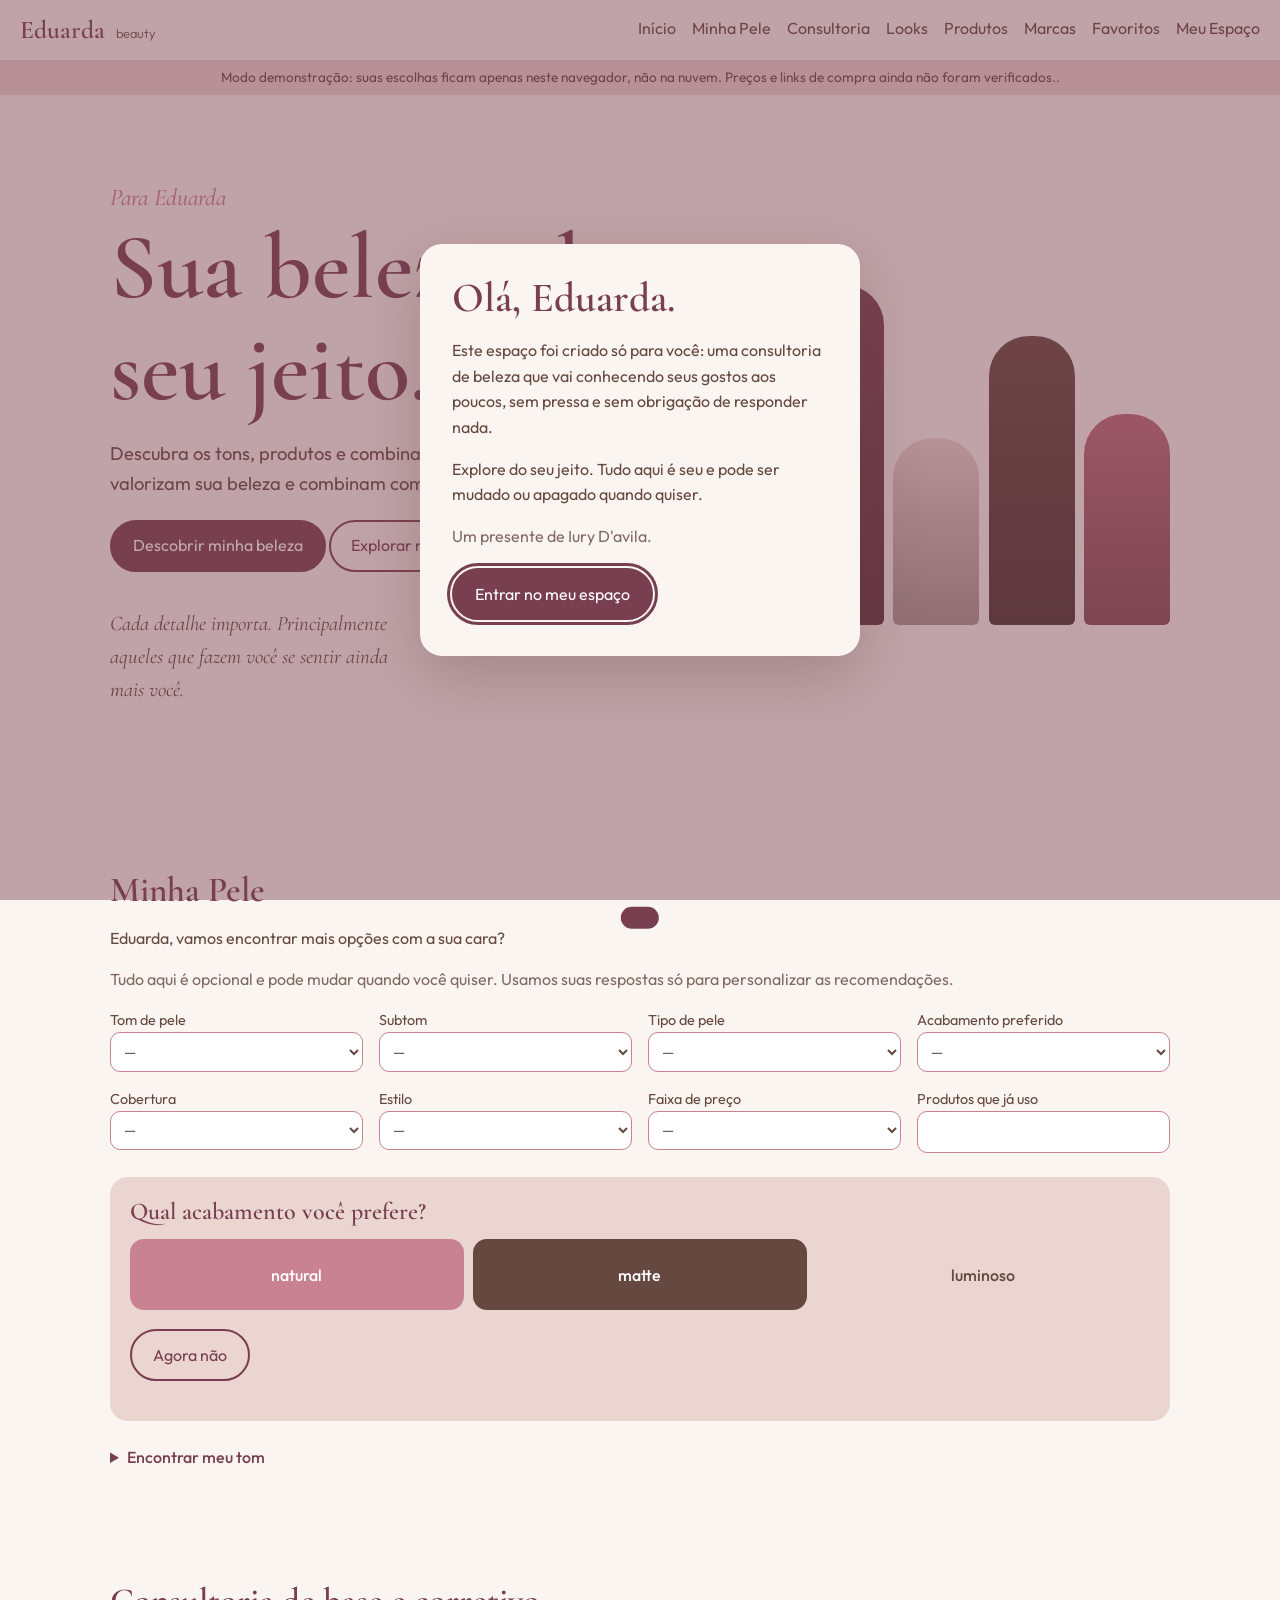
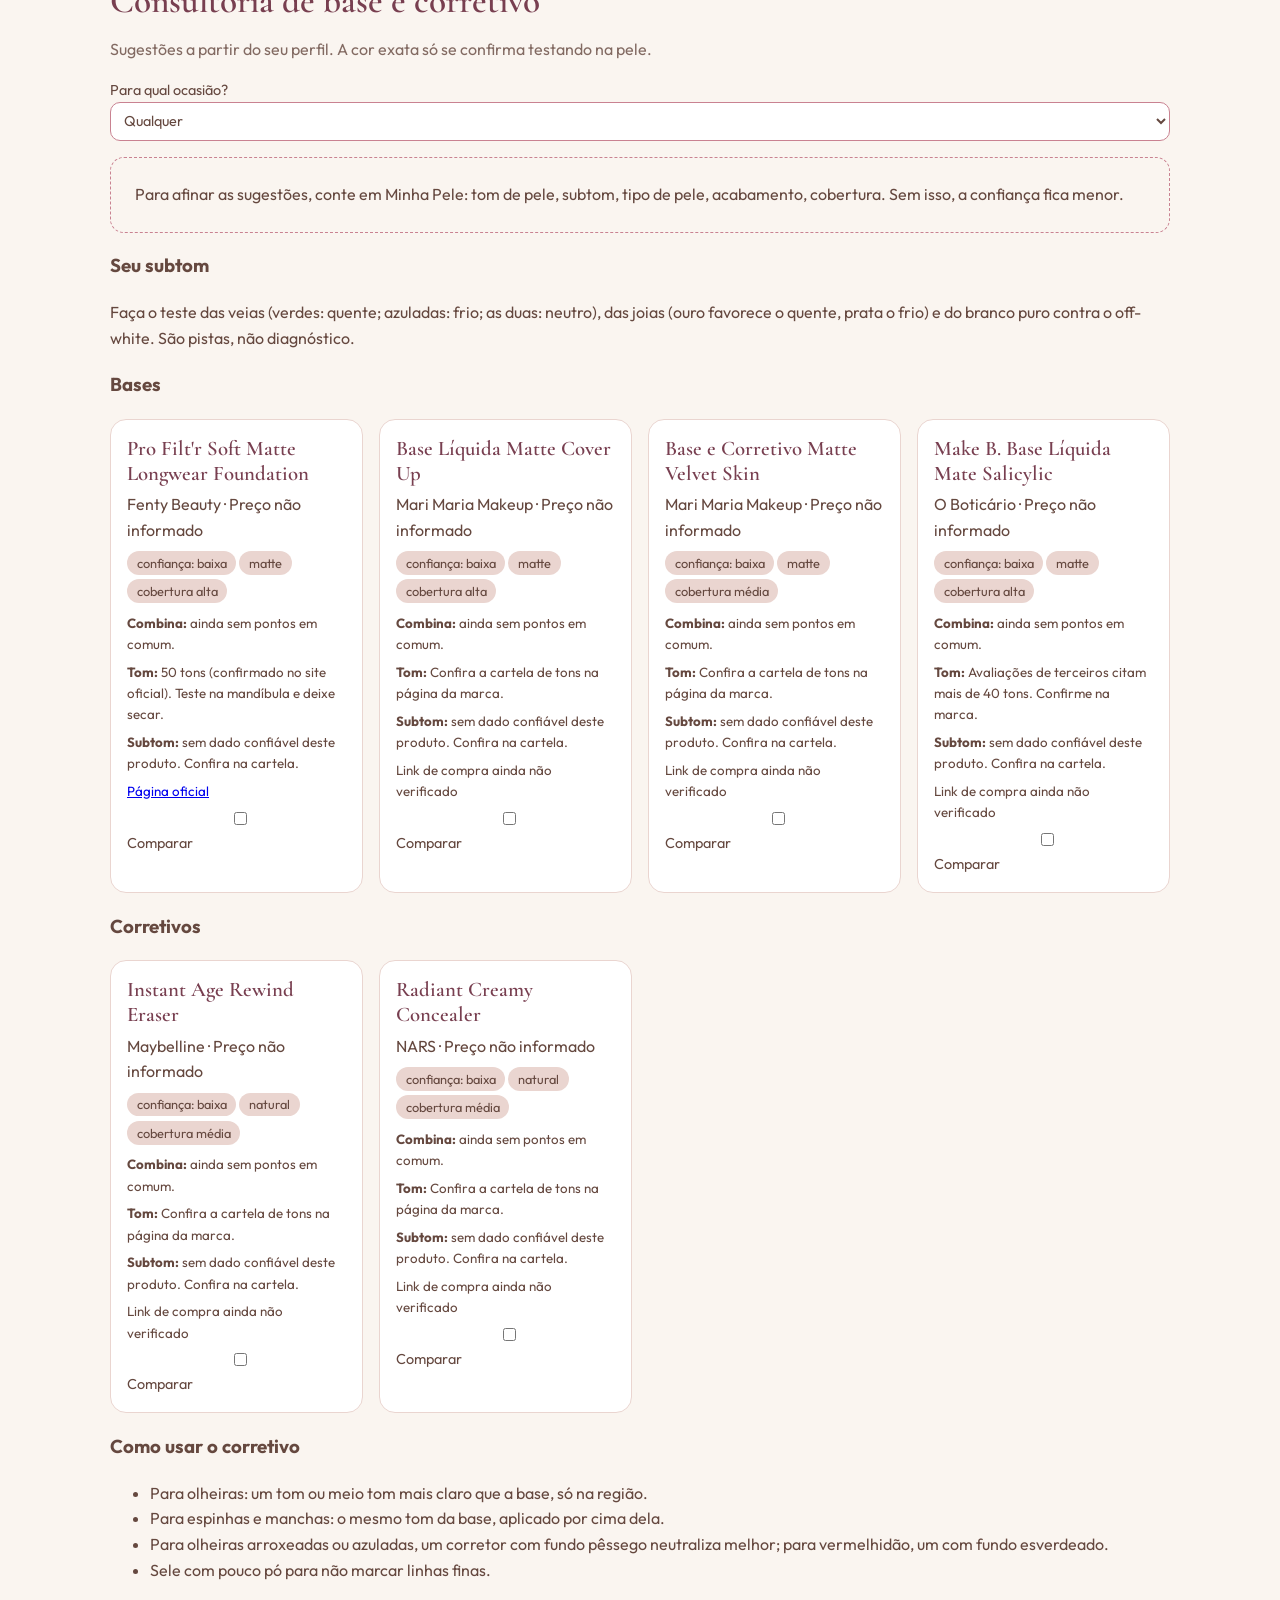
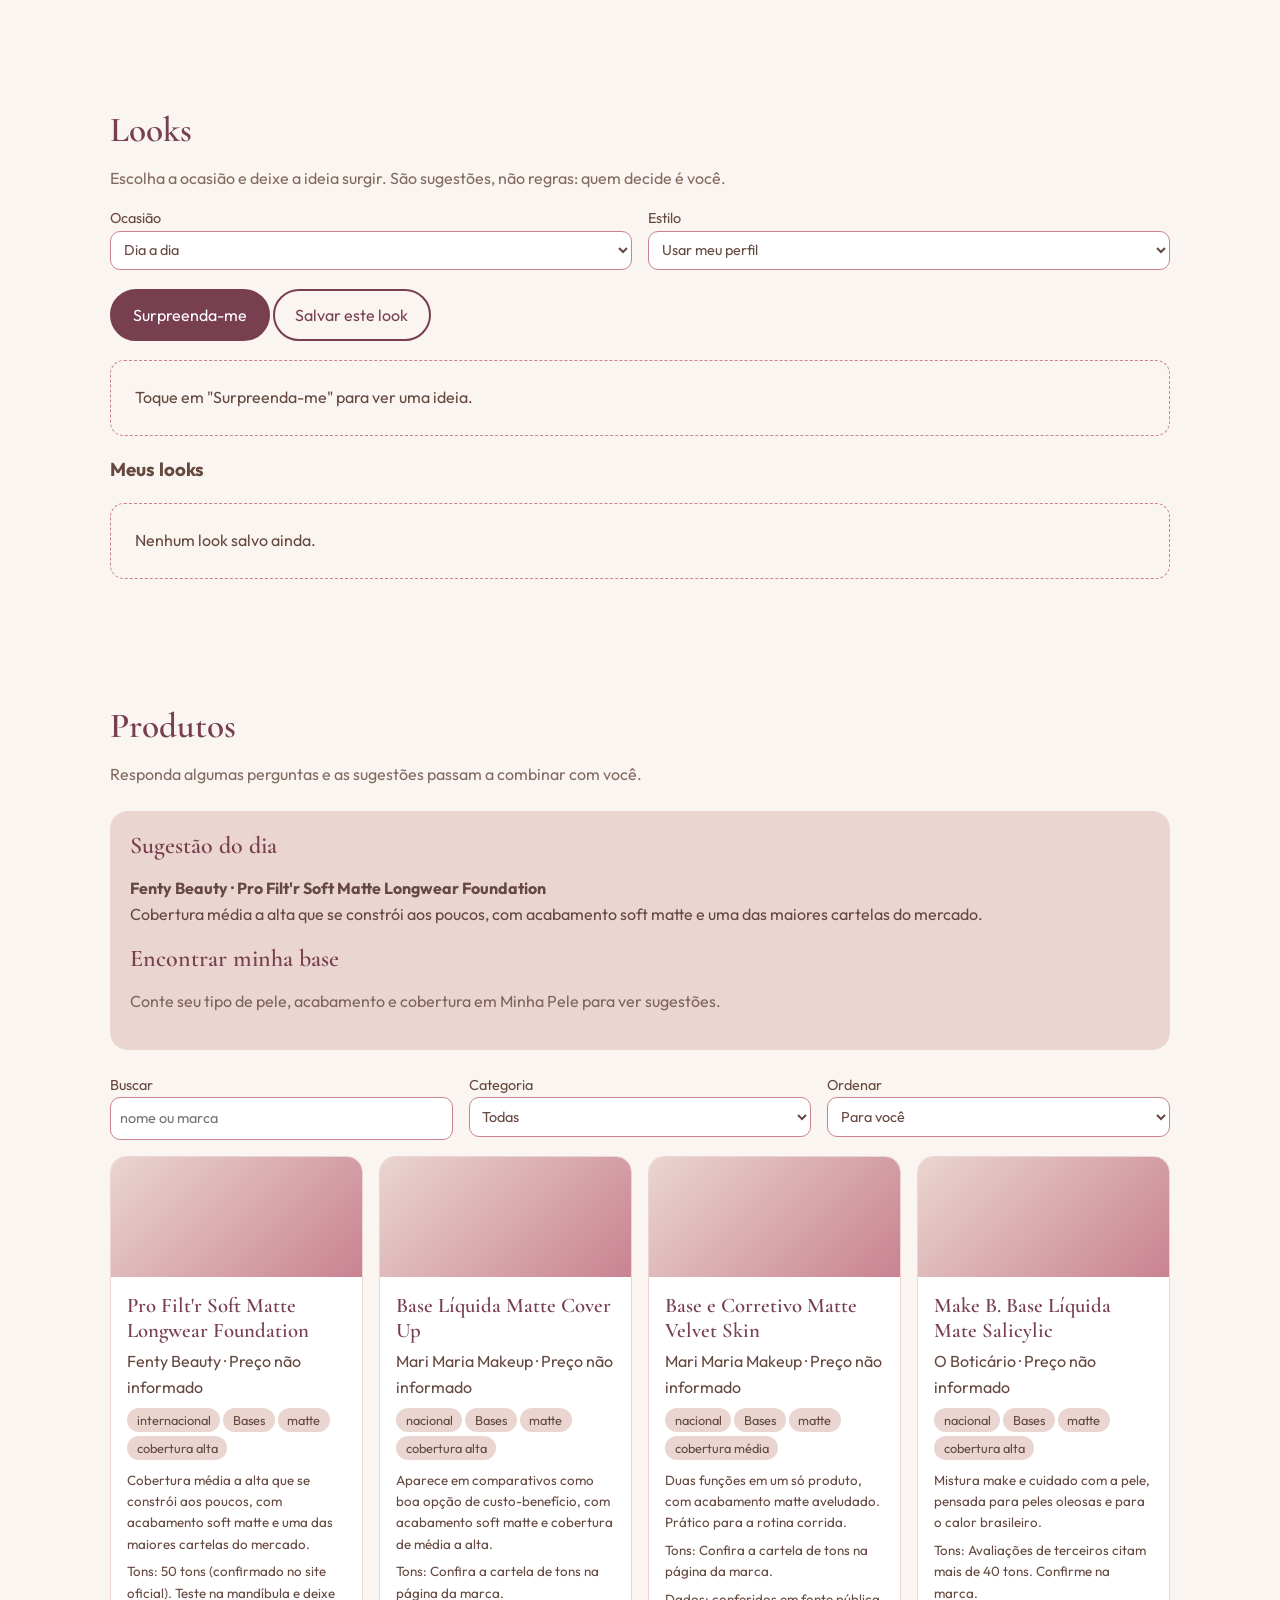
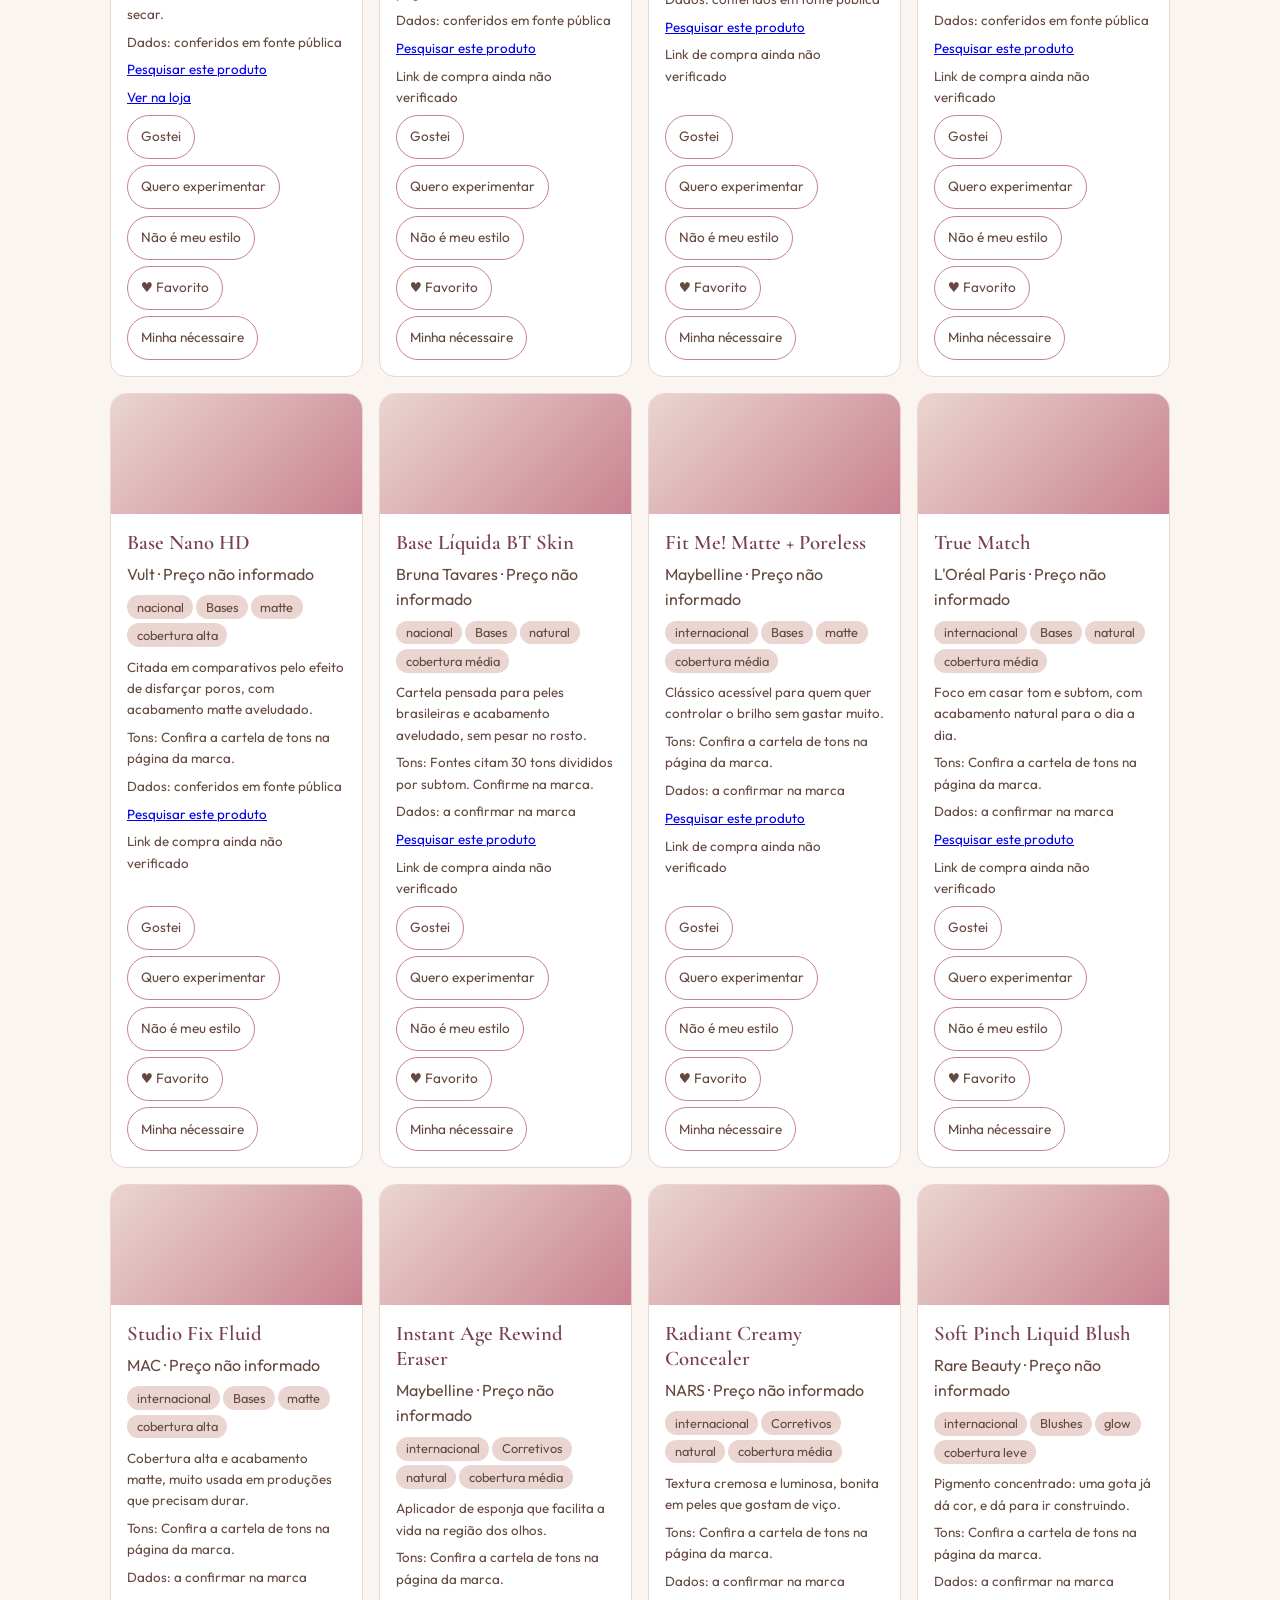
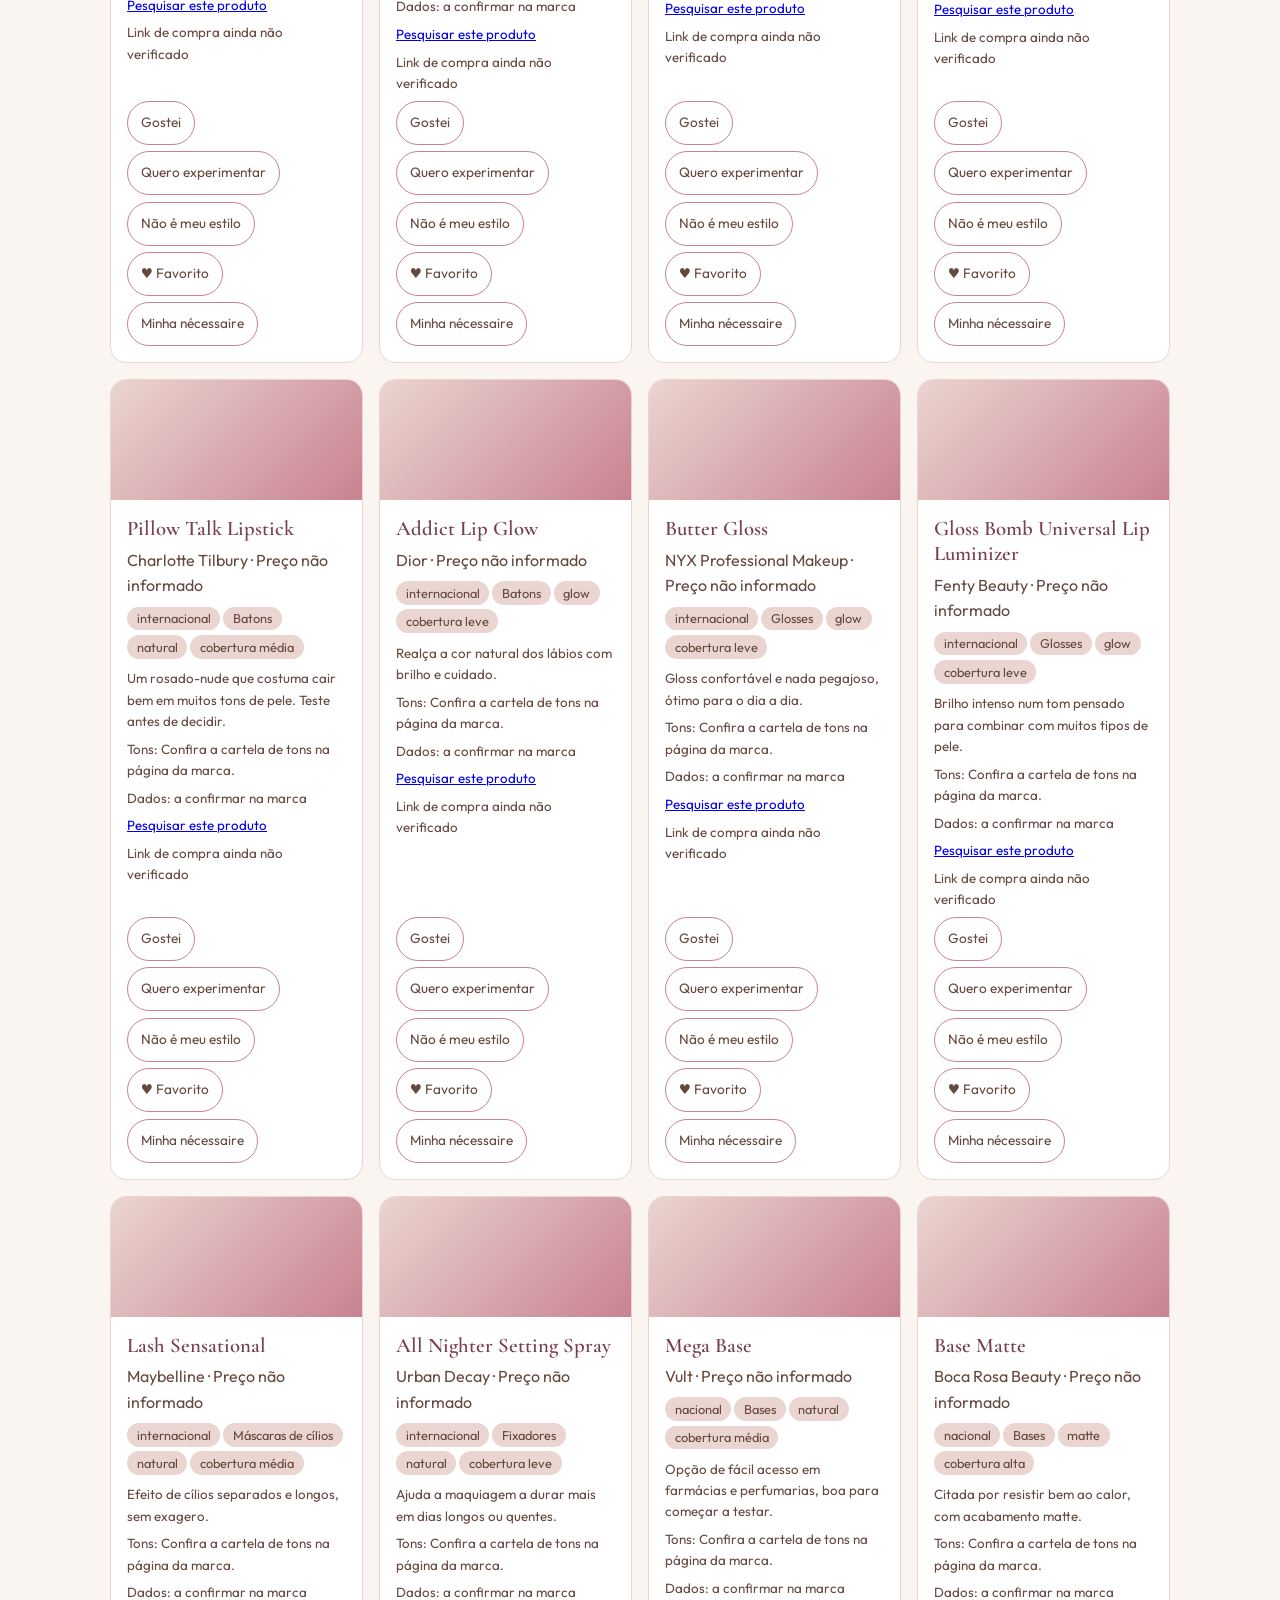
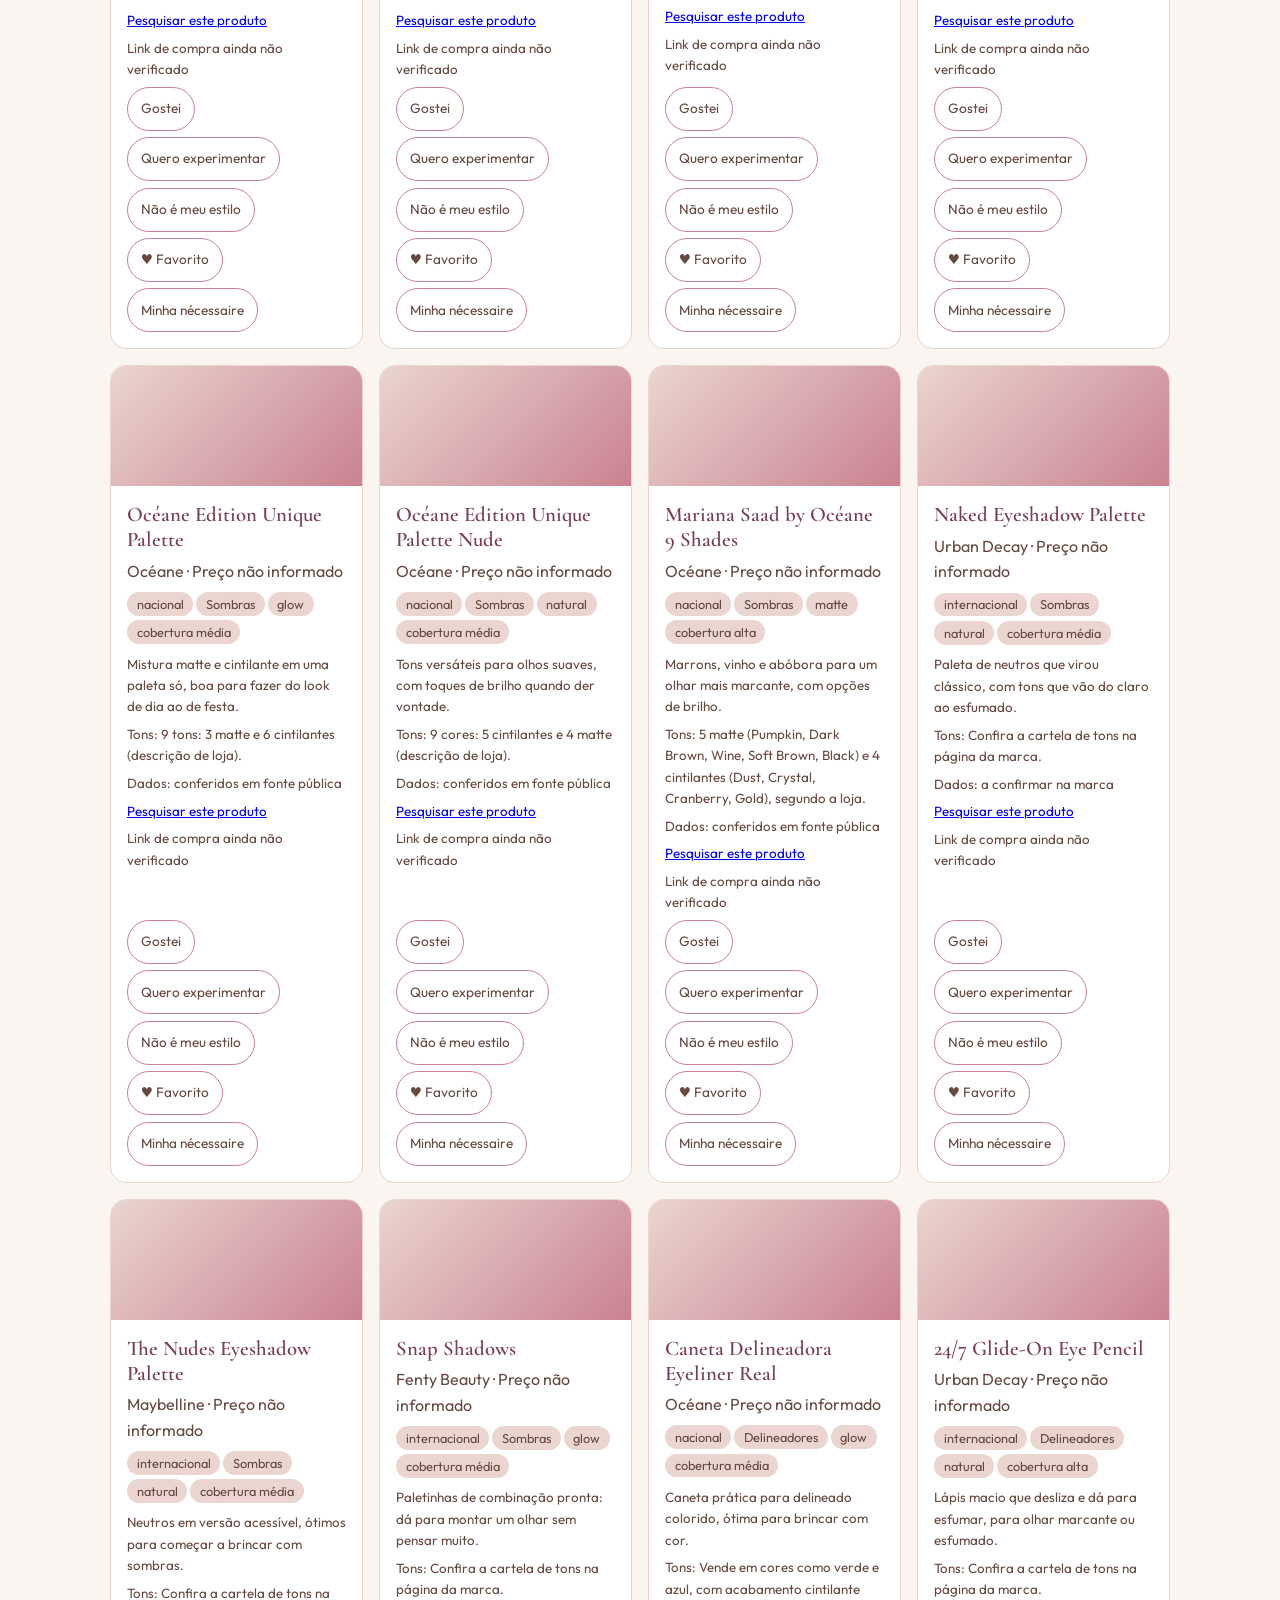
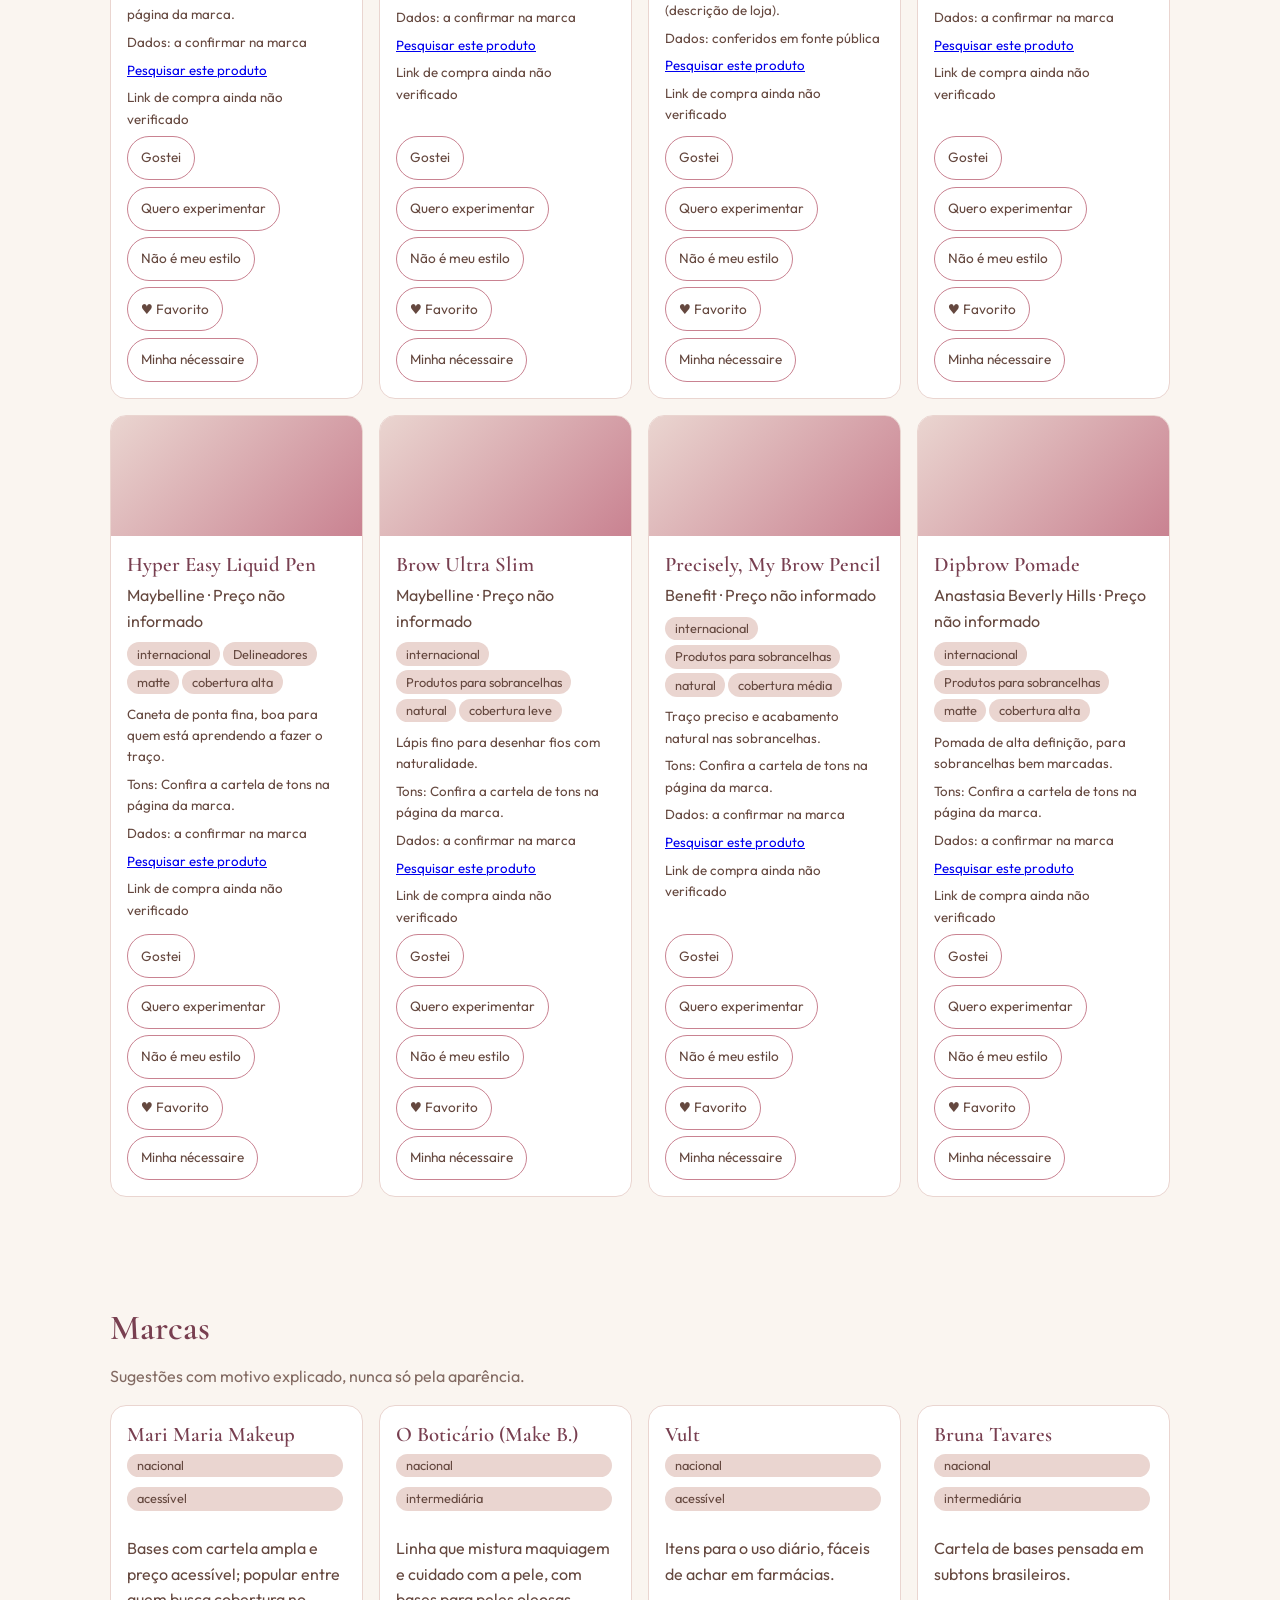
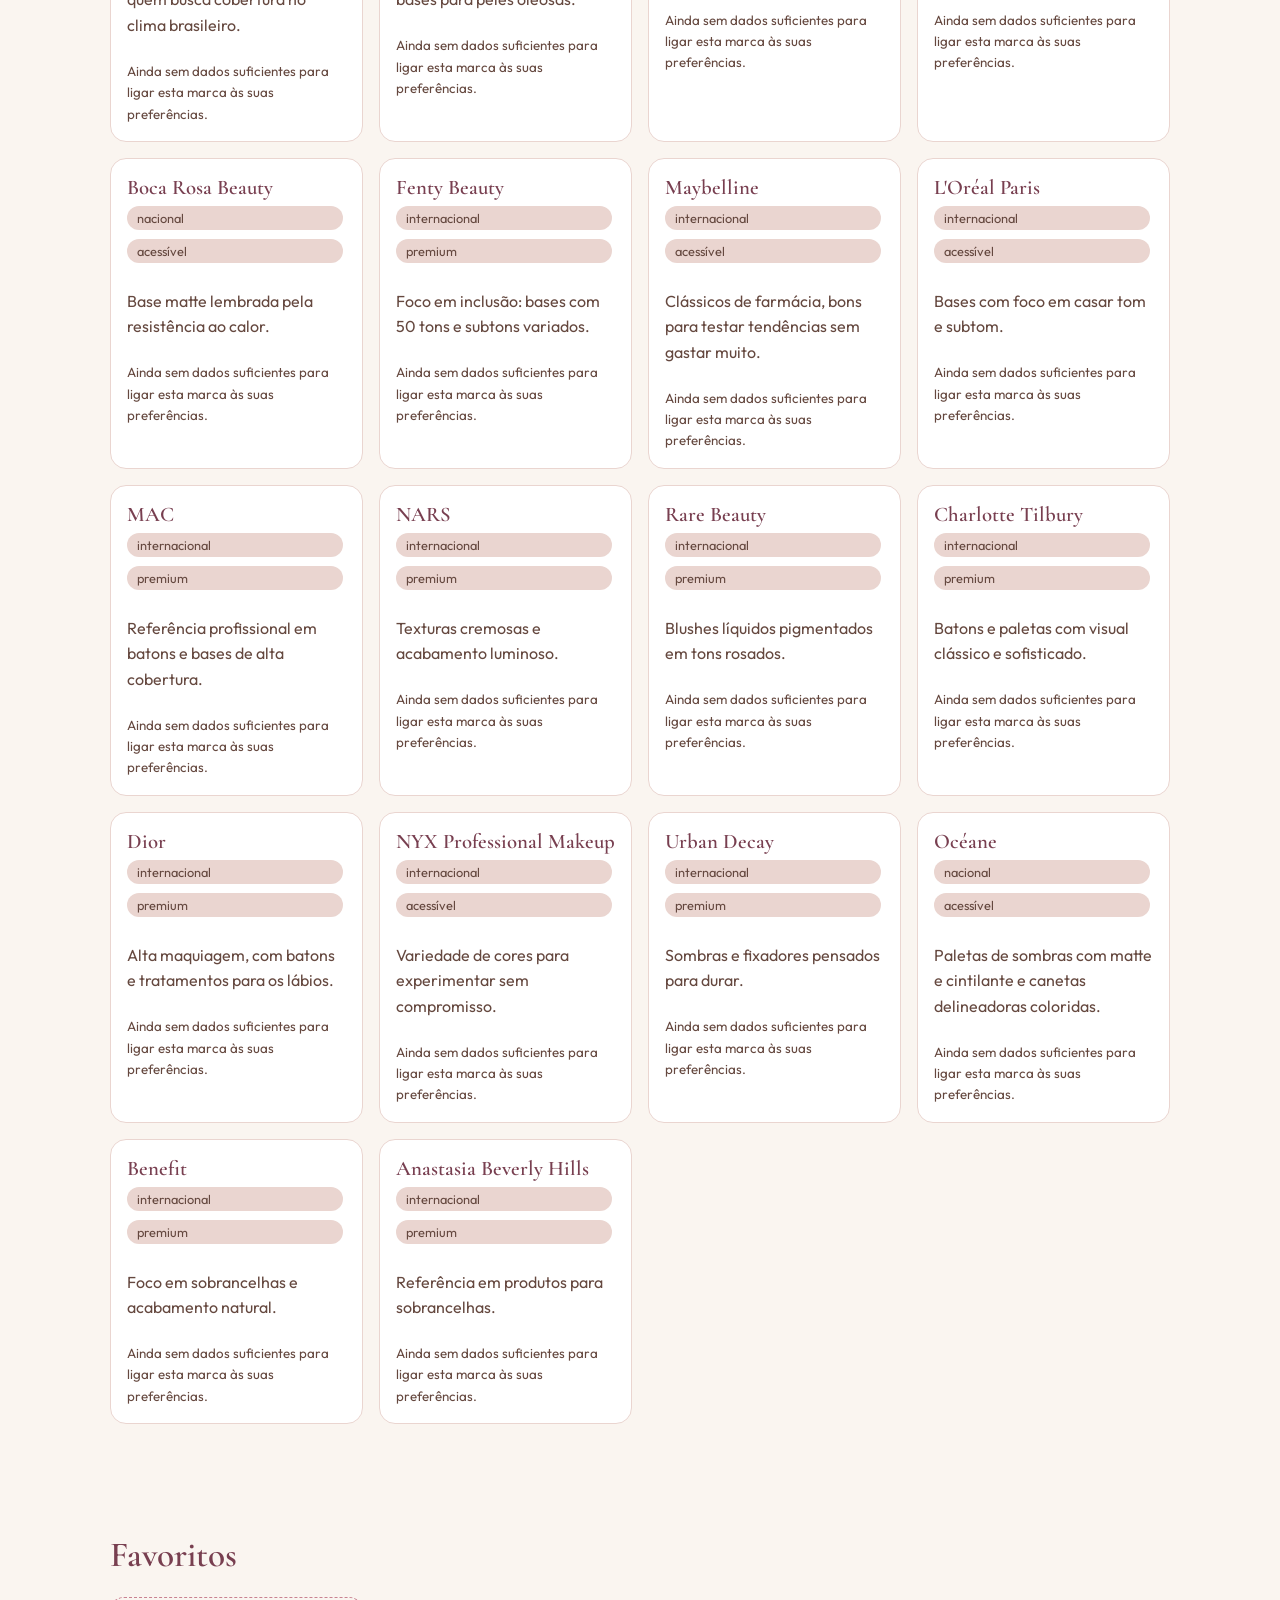
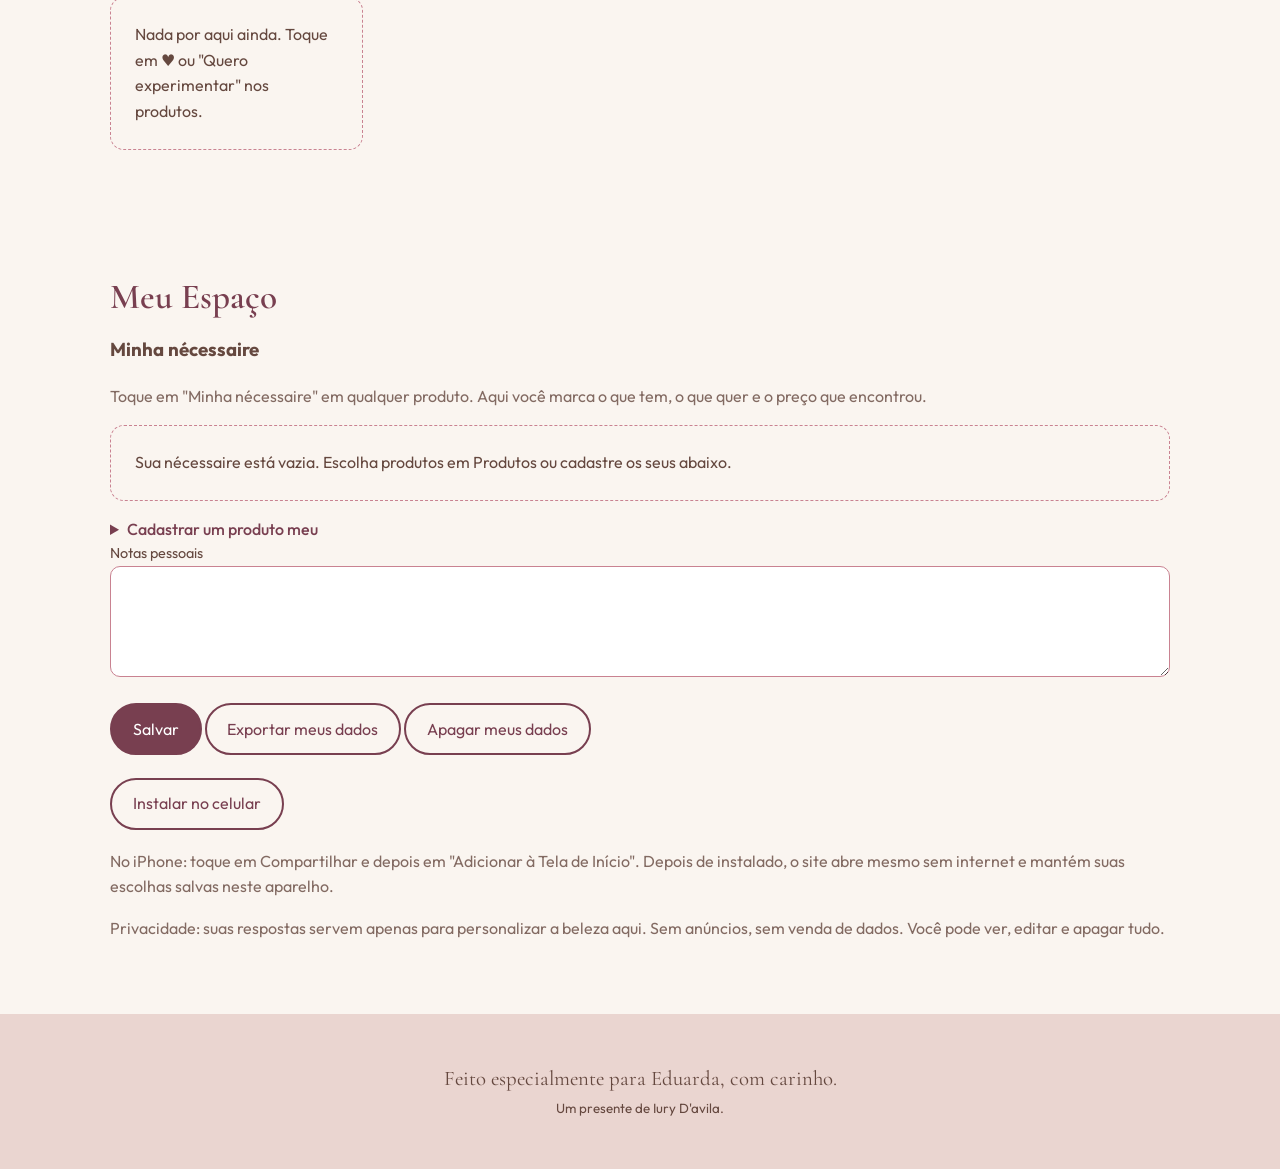
==== index.html @ a83ca433 "Add files via upload" ====
<!doctype html>
<html lang="pt-BR">
<head>
<meta charset="utf-8">
<meta name="viewport" content="width=device-width,initial-scale=1,viewport-fit=cover">
<title>Eduarda Beauty</title>
<meta name="description" content="Consultoria de beleza personalizada para Eduarda.">
<link rel="preconnect" href="https://fonts.googleapis.com">
<link rel="preconnect" href="https://fonts.gstatic.com" crossorigin>
<link href="https://fonts.googleapis.com/css2?family=Cormorant+Garamond:ital,wght@0,500;0,600;1,500&family=Outfit:wght@300;400;500&display=swap" rel="stylesheet">
<link rel="manifest" href="manifest.webmanifest">
<meta name="theme-color" content="#783F50">
<link rel="apple-touch-icon" href="assets/icons/icon-192.png">
<link rel="stylesheet" href="css/style.css">
</head>
<body>
<a class="skip" href="#main">Ir para o conteúdo</a>
<header class="top">
  <a class="logo" href="#inicio">Eduarda <small>beauty</small></a>
  <nav aria-label="Principal" id="nav">
    <a href="#inicio">Início</a><a href="#pele">Minha Pele</a><a href="#base">Consultoria</a><a href="#looks">Looks</a><a href="#produtos">Produtos</a>
    <a href="#marcas">Marcas</a><a href="#favoritos">Favoritos</a><a href="#espaco">Meu Espaço</a>
  </nav>
</header>
<div id="mode" class="mode" role="status"></div>
<dialog id="welcome" aria-labelledby="wt">
  <h2 id="wt">Olá, Eduarda.</h2>
  <p>Este espaço foi criado só para você: uma consultoria de beleza que vai conhecendo seus gostos aos poucos, sem pressa e sem obrigação de responder nada.</p>
  <p>Explore do seu jeito. Tudo aqui é seu e pode ser mudado ou apagado quando quiser.</p>
  <p class="muted">Um presente de Iury D'avila.</p>
  <button class="btn" id="enter">Entrar no meu espaço</button>
</dialog>
<main id="main">
<section id="inicio" class="hero">
  <div class="hero-text">
    <p class="for">Para Eduarda</p>
    <h1>Sua beleza, do seu jeito.</h1>
    <p class="lead">Descubra os tons, produtos e combinações que valorizam sua beleza e combinam com você.</p>
    <p><a class="btn" href="#pele">Descobrir minha beleza</a> <a class="btn ghost" href="#produtos">Explorar maquiagens</a></p>
    <p class="quote">Cada detalhe importa. Principalmente aqueles que fazem você se sentir ainda mais você.</p>
  </div>
  <div class="hero-art" aria-hidden="true">
    <span style="--c:#C98291"></span><span style="--c:#783F50"></span><span style="--c:#EAD5D0"></span><span style="--c:#65483F"></span><span style="--c:#B86B78"></span>
  </div>
</section>

<section id="pele">
  <h2>Minha Pele</h2>
  <p>Eduarda, vamos encontrar mais opções com a sua cara?</p>
  <p class="muted">Tudo aqui é opcional e pode mudar quando você quiser. Usamos suas respostas só para personalizar as recomendações.</p>
  <form id="profile" class="grid form" novalidate></form>
  <div id="discover" class="discover" aria-live="polite"></div>
  <details class="tone"><summary>Encontrar meu tom</summary>
    <ol><li>Teste a base na linha da mandíbula, não no pulso.</li><li>Espere alguns minutos: a cor oxida.</li><li>Observe à luz natural, perto de uma janela.</li><li>O tom certo some entre rosto e pescoço.</li><li>Escolha 2 ou 3 tons vizinhos e passe uma faixa de cada um do maxilar até o pescoço.</li><li>Olhe de novo após 10 a 15 minutos e em dia de sol e de nuvem.</li><li>Seu tom pode mudar com a estação: é normal ter uma base para o verão e outra para o inverno.</li><li>Sem dados confiáveis, trate toda sugestão como uma possibilidade a testar.</li></ol>
  </details>
</section>

<section id="base">
  <h2>Consultoria de base e corretivo</h2>
  <p class="muted">Sugestões a partir do seu perfil. A cor exata só se confirma testando na pele.</p>
  <label>Para qual ocasião? <select id="occ"><option value="">Qualquer</option><option value="dia">Dia a dia</option><option value="festa">Festa</option><option value="evento">Evento especial</option></select></label>
  <div id="consult" aria-live="polite"></div>
  <div id="cmpbase"></div>
</section>

<section id="looks">
  <h2>Looks</h2>
  <p class="muted">Escolha a ocasião e deixe a ideia surgir. São sugestões, não regras: quem decide é você.</p>
  <div class="bar"><label>Ocasião <select id="lk-occ"><option value="dia">Dia a dia</option><option value="trabalho">Trabalho ou faculdade</option><option value="encontro">Encontro</option><option value="festa">Festa</option><option value="evento">Evento especial</option></select></label>
  <label>Estilo <select id="lk-style"><option value="">Usar meu perfil</option><option value="rosados">Rosados</option><option value="terrosos">Terrosos</option><option value="neutros">Neutros</option><option value="vibrantes">Vibrantes</option></select></label></div>
  <p><button class="btn" id="lk-go">Surpreenda-me</button> <button class="btn ghost" id="lk-save" hidden>Salvar este look</button></p>
  <div id="lk-out" aria-live="polite"></div>
  <h3>Meus looks</h3><div id="lk-saved"></div>
</section>

<section id="produtos">
  <h2>Produtos</h2>
  <p class="muted" id="reco-why"></p>
  <div id="tools" class="discover"></div>
  <div class="bar">
    <label>Buscar <input id="q" type="search" placeholder="nome ou marca"></label>
    <label>Categoria <select id="cat"></select></label>
    <label>Ordenar <select id="sort"><option value="rec">Para você</option><option value="name">Nome</option><option value="price">Preço</option></select></label>
  </div>
  <div id="cards" class="grid cards"></div>
</section>

<section id="marcas">
  <h2>Marcas</h2>
  <p class="muted">Sugestões com motivo explicado, nunca só pela aparência.</p>
  <div id="brands" class="grid cards"></div>
</section>

<section id="favoritos">
  <h2>Favoritos</h2>
  <div id="favs" class="grid cards"></div>
  <div id="compare"></div>
</section>

<section id="espaco">
  <h2>Meu Espaço</h2>
  <h3>Minha nécessaire</h3>
  <p class="muted">Toque em "Minha nécessaire" em qualquer produto. Aqui você marca o que tem, o que quer e o preço que encontrou.</p>
  <div id="nec"></div>
  <details class="tone"><summary>Cadastrar um produto meu</summary>
  <form id="mine" class="grid form" novalidate><label>Nome<input name="name" required></label><label>Marca<input name="brand"></label><label>Categoria<select name="cat" id="mine-cat"></select></label><label>Tom que uso<input name="tom"></label><label>Preço (R$)<input name="price" inputmode="decimal"></label><label>Status<select name="status"><option>tenho</option><option>quero</option><option>acabando</option></select></label><p class="err" id="mine-err" role="alert"></p><button class="btn" type="submit">Adicionar</button></form></details>
  <label>Notas pessoais <textarea id="notes" rows="4"></textarea></label>
  <p><button class="btn" id="save">Salvar</button> <button class="btn ghost" id="export">Exportar meus dados</button> <button class="btn ghost" id="reset">Apagar meus dados</button></p>
  <div id="cloud" class="cloud"></div>
  <p><button class="btn ghost" id="install" hidden>Instalar no celular</button></p>
  <p class="muted">No iPhone: toque em Compartilhar e depois em "Adicionar à Tela de Início". Depois de instalado, o site abre mesmo sem internet e mantém suas escolhas salvas neste aparelho.</p>
  <p class="muted">Privacidade: suas respostas servem apenas para personalizar a beleza aqui. Sem anúncios, sem venda de dados. Você pode ver, editar e apagar tudo.</p>
</section>
</main>
<footer>
  <p>Feito especialmente para Eduarda, com carinho.</p>
  <small>Um presente de Iury D'avila.</small>
</footer>
<div id="toast" class="toast" role="status" aria-live="polite"></div>
<script src="js/app.js" type="module"></script>
</body>
</html>
---- css/style.css ----
:root{--rose:#C98291;--nude:#EAD5D0;--cream:#FAF5F0;--brown:#65483F;--wine:#783F50;--white:#fff}
*{box-sizing:border-box}html{scroll-behavior:smooth}
body{margin:0;background:var(--cream);color:var(--brown);font:400 1rem/1.6 Outfit,system-ui,sans-serif}
h1,h2,.logo{font-family:"Cormorant Garamond",Georgia,serif;font-weight:600;color:var(--wine);line-height:1.1}
h2{font-size:2.2rem;margin:0 0 .4rem}section{padding:3.5rem 1.25rem;max-width:1100px;margin:auto}
.skip{position:absolute;left:-999px}.skip:focus{left:8px;top:8px;background:#fff;padding:.5rem;z-index:9}
:focus-visible{outline:3px solid var(--wine);outline-offset:2px}
.top{position:sticky;top:0;z-index:5;display:flex;justify-content:space-between;align-items:center;gap:1rem;padding:.7rem 1.25rem;background:rgba(250,245,240,.92);backdrop-filter:blur(8px);border-bottom:1px solid var(--nude)}
.logo{font-size:1.6rem;text-decoration:none}nav{display:flex;gap:1rem;overflow-x:auto;white-space:nowrap}
nav a{color:var(--brown);text-decoration:none;padding:.3rem 0;border-bottom:2px solid transparent}nav a:hover{border-color:var(--rose)}
.mode{background:var(--nude);padding:.4rem 1.25rem;font-size:.85rem;text-align:center}
.hero{display:grid;gap:2rem;align-items:center;min-height:80vh}
.hero h1{font-size:clamp(3rem,10vw,5.8rem);margin:0 0 1rem}
.lead{font-size:1.15rem;max-width:34ch}.quote{font-family:"Cormorant Garamond",serif;font-style:italic;font-size:1.3rem;max-width:32ch;margin-top:2rem}
.hero-art{display:flex;gap:.6rem;height:340px;align-items:flex-end}
.hero-art span{flex:1;background:linear-gradient(var(--c),color-mix(in srgb,var(--c) 70%,#000));border-radius:40px 40px 6px 6px;transform-origin:bottom;animation:rise 1.1s cubic-bezier(.2,.8,.2,1) both}
.hero-art span:nth-child(1){height:70%}.hero-art span:nth-child(2){height:100%;animation-delay:.1s}.hero-art span:nth-child(3){height:55%;animation-delay:.2s}.hero-art span:nth-child(4){height:85%;animation-delay:.3s}.hero-art span:nth-child(5){height:62%;animation-delay:.4s}
@keyframes rise{from{transform:scaleY(.05);opacity:0}}
@media(min-width:800px){.hero{grid-template-columns:1.2fr 1fr}}
.btn{display:inline-block;background:var(--wine);color:#fff;border:2px solid var(--wine);padding:.7rem 1.3rem;border-radius:999px;text-decoration:none;cursor:pointer;font:inherit;margin:.2rem 0;transition:background .2s}
.btn:hover{background:var(--brown);border-color:var(--brown)}.btn.ghost{background:transparent;color:var(--wine)}.btn.ghost:hover{background:var(--nude)}
.muted{opacity:.8}.grid{display:grid;gap:1rem}.form{grid-template-columns:repeat(auto-fit,minmax(200px,1fr))}
label{display:block;font-size:.9rem}select,input,textarea{width:100%;font:inherit;padding:.55rem;border:1px solid var(--rose);border-radius:10px;background:#fff;color:var(--brown)}
.bar{display:grid;grid-template-columns:repeat(auto-fit,minmax(160px,1fr));gap:1rem;margin:1rem 0}
.cards{grid-template-columns:repeat(auto-fill,minmax(230px,1fr))}
.card{background:#fff;border-radius:16px;overflow:hidden;border:1px solid var(--nude);display:flex;flex-direction:column}
.card .ph{height:120px;background:linear-gradient(135deg,var(--nude),var(--rose))}.card .b{padding:1rem;display:flex;flex-direction:column;gap:.4rem;flex:1}
.card h3{margin:0;font:600 1.3rem "Cormorant Garamond",serif;color:var(--wine)}.tag{font-size:.8rem;background:var(--nude);border-radius:99px;padding:.1rem .6rem;display:inline-block;margin:0 .2rem .2rem 0}
.row{display:flex;gap:.4rem;flex-wrap:wrap;margin-top:auto}.row button{font:inherit;font-size:.85rem;padding:.35rem .8rem;border-radius:99px;border:1px solid var(--rose);background:#fff;color:var(--brown);cursor:pointer}
.row button[aria-pressed=true]{background:var(--wine);color:#fff;border-color:var(--wine)}
.discover{margin:1.5rem 0;padding:1.25rem;background:var(--nude);border-radius:18px}.discover h3{margin:0 0 .8rem;font:600 1.5rem "Cormorant Garamond",serif;color:var(--wine)}
.opts{display:grid;grid-template-columns:repeat(auto-fit,minmax(120px,1fr));gap:.6rem}
.opt{border:0;border-radius:14px;padding:1.6rem .5rem;color:#fff;font:500 1rem Outfit;cursor:pointer;background:var(--c);transition:transform .2s}.opt:hover{transform:translateY(-3px)}
.tone{margin-top:1rem}summary{cursor:pointer;color:var(--wine);font-weight:500}
table{border-collapse:collapse;width:100%;background:#fff}td,th{border:1px solid var(--nude);padding:.5rem;text-align:left}
footer{text-align:center;padding:3rem 1rem;background:var(--nude)}footer p{font-family:"Cormorant Garamond",serif;font-size:1.3rem;margin:0}
.toast{position:fixed;bottom:1rem;left:50%;transform:translate(-50%,200%);background:var(--wine);color:#fff;padding:.7rem 1.2rem;border-radius:99px;transition:transform .3s}.toast.on{transform:translate(-50%,0)}
.empty{padding:1.5rem;border:1px dashed var(--rose);border-radius:14px}.err{color:#a02a3c;font-size:.85rem}
@media(prefers-reduced-motion:reduce){*{animation:none!important;transition:none!important;scroll-behavior:auto}}
.logo small{font:300 .8rem Outfit,sans-serif;color:var(--brown);margin-left:.3rem}
.for{font:italic 500 1.5rem "Cormorant Garamond",serif;color:var(--rose);margin:0 0 .3rem}
dialog{border:0;border-radius:22px;max-width:440px;padding:2rem;background:var(--cream);color:var(--brown);box-shadow:0 20px 60px rgba(101,72,63,.3)}
dialog::backdrop{background:rgba(120,63,80,.45)}dialog h2{font-size:2.6rem}
@media(max-width:600px){.logo small{display:none}}
section[id]{scroll-margin-top:64px}.row button,.btn{min-height:44px}.top{padding-top:calc(.7rem + env(safe-area-inset-top))}footer{padding-bottom:calc(3rem + env(safe-area-inset-bottom))}
@media(max-width:600px){section{padding:2.5rem 1rem}.cards{grid-template-columns:1fr}}
.card .ph img{width:100%;height:100%;object-fit:cover;display:block}
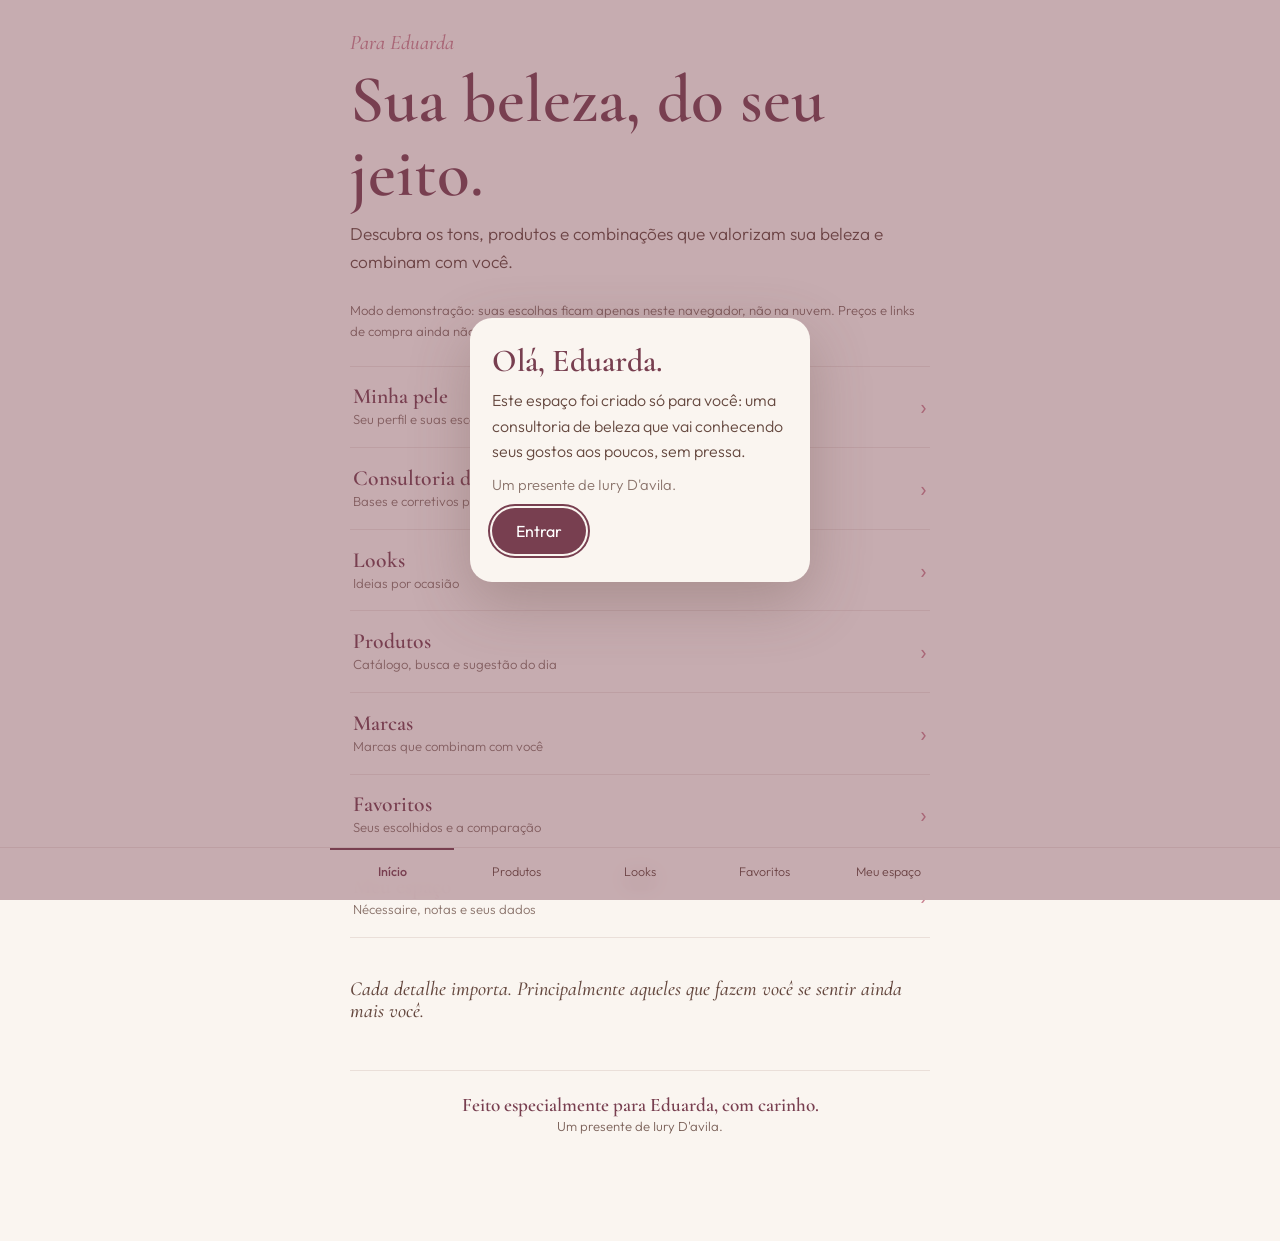
==== commit ef140184: "Add files via upload" ====
--- a/index.html
+++ b/index.html
@@ -1,122 +1,13 @@
 <!doctype html>
-<html lang="pt-BR">
-<head>
-<meta charset="utf-8">
-<meta name="viewport" content="width=device-width,initial-scale=1,viewport-fit=cover">
-<title>Eduarda Beauty</title>
-<meta name="description" content="Consultoria de beleza personalizada para Eduarda.">
-<link rel="preconnect" href="https://fonts.googleapis.com">
-<link rel="preconnect" href="https://fonts.gstatic.com" crossorigin>
+<html lang="pt-BR"><head><meta charset="utf-8"><meta name="viewport" content="width=device-width,initial-scale=1,viewport-fit=cover">
+<title>Início · Eduarda Beauty</title><meta name="theme-color" content="#FAF5F0"><link rel="manifest" href="manifest.webmanifest"><link rel="apple-touch-icon" href="assets/icons/icon-192.png">
+<link rel="preconnect" href="https://fonts.googleapis.com"><link rel="preconnect" href="https://fonts.gstatic.com" crossorigin>
 <link href="https://fonts.googleapis.com/css2?family=Cormorant+Garamond:ital,wght@0,500;0,600;1,500&family=Outfit:wght@300;400;500&display=swap" rel="stylesheet">
-<link rel="manifest" href="manifest.webmanifest">
-<meta name="theme-color" content="#783F50">
-<link rel="apple-touch-icon" href="assets/icons/icon-192.png">
-<link rel="stylesheet" href="css/style.css">
-</head>
-<body>
-<a class="skip" href="#main">Ir para o conteúdo</a>
-<header class="top">
-  <a class="logo" href="#inicio">Eduarda <small>beauty</small></a>
-  <nav aria-label="Principal" id="nav">
-    <a href="#inicio">Início</a><a href="#pele">Minha Pele</a><a href="#base">Consultoria</a><a href="#looks">Looks</a><a href="#produtos">Produtos</a>
-    <a href="#marcas">Marcas</a><a href="#favoritos">Favoritos</a><a href="#espaco">Meu Espaço</a>
-  </nav>
-</header>
-<div id="mode" class="mode" role="status"></div>
-<dialog id="welcome" aria-labelledby="wt">
-  <h2 id="wt">Olá, Eduarda.</h2>
-  <p>Este espaço foi criado só para você: uma consultoria de beleza que vai conhecendo seus gostos aos poucos, sem pressa e sem obrigação de responder nada.</p>
-  <p>Explore do seu jeito. Tudo aqui é seu e pode ser mudado ou apagado quando quiser.</p>
-  <p class="muted">Um presente de Iury D'avila.</p>
-  <button class="btn" id="enter">Entrar no meu espaço</button>
-</dialog>
+<link rel="stylesheet" href="css/style.css"></head>
+<body><a class="skip" href="#main">Ir para o conteúdo</a>
 <main id="main">
-<section id="inicio" class="hero">
-  <div class="hero-text">
-    <p class="for">Para Eduarda</p>
-    <h1>Sua beleza, do seu jeito.</h1>
-    <p class="lead">Descubra os tons, produtos e combinações que valorizam sua beleza e combinam com você.</p>
-    <p><a class="btn" href="#pele">Descobrir minha beleza</a> <a class="btn ghost" href="#produtos">Explorar maquiagens</a></p>
-    <p class="quote">Cada detalhe importa. Principalmente aqueles que fazem você se sentir ainda mais você.</p>
-  </div>
-  <div class="hero-art" aria-hidden="true">
-    <span style="--c:#C98291"></span><span style="--c:#783F50"></span><span style="--c:#EAD5D0"></span><span style="--c:#65483F"></span><span style="--c:#B86B78"></span>
-  </div>
-</section>
-
-<section id="pele">
-  <h2>Minha Pele</h2>
-  <p>Eduarda, vamos encontrar mais opções com a sua cara?</p>
-  <p class="muted">Tudo aqui é opcional e pode mudar quando você quiser. Usamos suas respostas só para personalizar as recomendações.</p>
-  <form id="profile" class="grid form" novalidate></form>
-  <div id="discover" class="discover" aria-live="polite"></div>
-  <details class="tone"><summary>Encontrar meu tom</summary>
-    <ol><li>Teste a base na linha da mandíbula, não no pulso.</li><li>Espere alguns minutos: a cor oxida.</li><li>Observe à luz natural, perto de uma janela.</li><li>O tom certo some entre rosto e pescoço.</li><li>Escolha 2 ou 3 tons vizinhos e passe uma faixa de cada um do maxilar até o pescoço.</li><li>Olhe de novo após 10 a 15 minutos e em dia de sol e de nuvem.</li><li>Seu tom pode mudar com a estação: é normal ter uma base para o verão e outra para o inverno.</li><li>Sem dados confiáveis, trate toda sugestão como uma possibilidade a testar.</li></ol>
-  </details>
-</section>
-
-<section id="base">
-  <h2>Consultoria de base e corretivo</h2>
-  <p class="muted">Sugestões a partir do seu perfil. A cor exata só se confirma testando na pele.</p>
-  <label>Para qual ocasião? <select id="occ"><option value="">Qualquer</option><option value="dia">Dia a dia</option><option value="festa">Festa</option><option value="evento">Evento especial</option></select></label>
-  <div id="consult" aria-live="polite"></div>
-  <div id="cmpbase"></div>
-</section>
-
-<section id="looks">
-  <h2>Looks</h2>
-  <p class="muted">Escolha a ocasião e deixe a ideia surgir. São sugestões, não regras: quem decide é você.</p>
-  <div class="bar"><label>Ocasião <select id="lk-occ"><option value="dia">Dia a dia</option><option value="trabalho">Trabalho ou faculdade</option><option value="encontro">Encontro</option><option value="festa">Festa</option><option value="evento">Evento especial</option></select></label>
-  <label>Estilo <select id="lk-style"><option value="">Usar meu perfil</option><option value="rosados">Rosados</option><option value="terrosos">Terrosos</option><option value="neutros">Neutros</option><option value="vibrantes">Vibrantes</option></select></label></div>
-  <p><button class="btn" id="lk-go">Surpreenda-me</button> <button class="btn ghost" id="lk-save" hidden>Salvar este look</button></p>
-  <div id="lk-out" aria-live="polite"></div>
-  <h3>Meus looks</h3><div id="lk-saved"></div>
-</section>
-
-<section id="produtos">
-  <h2>Produtos</h2>
-  <p class="muted" id="reco-why"></p>
-  <div id="tools" class="discover"></div>
-  <div class="bar">
-    <label>Buscar <input id="q" type="search" placeholder="nome ou marca"></label>
-    <label>Categoria <select id="cat"></select></label>
-    <label>Ordenar <select id="sort"><option value="rec">Para você</option><option value="name">Nome</option><option value="price">Preço</option></select></label>
-  </div>
-  <div id="cards" class="grid cards"></div>
-</section>
-
-<section id="marcas">
-  <h2>Marcas</h2>
-  <p class="muted">Sugestões com motivo explicado, nunca só pela aparência.</p>
-  <div id="brands" class="grid cards"></div>
-</section>
-
-<section id="favoritos">
-  <h2>Favoritos</h2>
-  <div id="favs" class="grid cards"></div>
-  <div id="compare"></div>
-</section>
-
-<section id="espaco">
-  <h2>Meu Espaço</h2>
-  <h3>Minha nécessaire</h3>
-  <p class="muted">Toque em "Minha nécessaire" em qualquer produto. Aqui você marca o que tem, o que quer e o preço que encontrou.</p>
-  <div id="nec"></div>
-  <details class="tone"><summary>Cadastrar um produto meu</summary>
-  <form id="mine" class="grid form" novalidate><label>Nome<input name="name" required></label><label>Marca<input name="brand"></label><label>Categoria<select name="cat" id="mine-cat"></select></label><label>Tom que uso<input name="tom"></label><label>Preço (R$)<input name="price" inputmode="decimal"></label><label>Status<select name="status"><option>tenho</option><option>quero</option><option>acabando</option></select></label><p class="err" id="mine-err" role="alert"></p><button class="btn" type="submit">Adicionar</button></form></details>
-  <label>Notas pessoais <textarea id="notes" rows="4"></textarea></label>
-  <p><button class="btn" id="save">Salvar</button> <button class="btn ghost" id="export">Exportar meus dados</button> <button class="btn ghost" id="reset">Apagar meus dados</button></p>
-  <div id="cloud" class="cloud"></div>
-  <p><button class="btn ghost" id="install" hidden>Instalar no celular</button></p>
-  <p class="muted">No iPhone: toque em Compartilhar e depois em "Adicionar à Tela de Início". Depois de instalado, o site abre mesmo sem internet e mantém suas escolhas salvas neste aparelho.</p>
-  <p class="muted">Privacidade: suas respostas servem apenas para personalizar a beleza aqui. Sem anúncios, sem venda de dados. Você pode ver, editar e apagar tudo.</p>
-</section>
-</main>
-<footer>
-  <p>Feito especialmente para Eduarda, com carinho.</p>
-  <small>Um presente de Iury D'avila.</small>
-</footer>
+<dialog id="welcome" aria-labelledby="wt"><h2 id="wt">Olá, Eduarda.</h2><p>Este espaço foi criado só para você: uma consultoria de beleza que vai conhecendo seus gostos aos poucos, sem pressa.</p><p class="muted">Um presente de Iury D'avila.</p><button class="btn" id="enter">Entrar</button></dialog><p class="for">Para Eduarda</p><h1 class="big">Sua beleza, do seu jeito.</h1><p class="lead">Descubra os tons, produtos e combinações que valorizam sua beleza e combinam com você.</p><div id="mode" class="mode" role="status"></div><nav class="hubs" aria-label="Seções"><a class="hub" href="pele.html"><span><b>Minha pele</b><small>Seu perfil e suas escolhas</small></span><i aria-hidden="true">›</i></a><a class="hub" href="base.html"><span><b>Consultoria de base</b><small>Bases e corretivos para você</small></span><i aria-hidden="true">›</i></a><a class="hub" href="looks.html"><span><b>Looks</b><small>Ideias por ocasião</small></span><i aria-hidden="true">›</i></a><a class="hub" href="produtos.html"><span><b>Produtos</b><small>Catálogo, busca e sugestão do dia</small></span><i aria-hidden="true">›</i></a><a class="hub" href="marcas.html"><span><b>Marcas</b><small>Marcas que combinam com você</small></span><i aria-hidden="true">›</i></a><a class="hub" href="favoritos.html"><span><b>Favoritos</b><small>Seus escolhidos e a comparação</small></span><i aria-hidden="true">›</i></a><a class="hub" href="espaco.html"><span><b>Meu espaço</b><small>Nécessaire, notas e seus dados</small></span><i aria-hidden="true">›</i></a></nav><p class="quote">Cada detalhe importa. Principalmente aqueles que fazem você se sentir ainda mais você.</p>
+<footer><p>Feito especialmente para Eduarda, com carinho.</p><small>Um presente de Iury D'avila.</small></footer></main>
+<nav class="tabs" aria-label="Principal"><a href="index.html" aria-current="page">Início</a><a href="produtos.html">Produtos</a><a href="looks.html">Looks</a><a href="favoritos.html">Favoritos</a><a href="espaco.html">Meu espaço</a></nav>
 <div id="toast" class="toast" role="status" aria-live="polite"></div>
-<script src="js/app.js" type="module"></script>
-</body>
-</html>
+<script src="js/app.js" type="module"></script></body></html>
--- a/css/style.css
+++ b/css/style.css
@@ -1,47 +1,38 @@
-:root{--rose:#C98291;--nude:#EAD5D0;--cream:#FAF5F0;--brown:#65483F;--wine:#783F50;--white:#fff}
-*{box-sizing:border-box}html{scroll-behavior:smooth}
-body{margin:0;background:var(--cream);color:var(--brown);font:400 1rem/1.6 Outfit,system-ui,sans-serif}
-h1,h2,.logo{font-family:"Cormorant Garamond",Georgia,serif;font-weight:600;color:var(--wine);line-height:1.1}
-h2{font-size:2.2rem;margin:0 0 .4rem}section{padding:3.5rem 1.25rem;max-width:1100px;margin:auto}
+:root{--rose:#C98291;--nude:#EAD5D0;--cream:#FAF5F0;--brown:#65483F;--wine:#783F50;--line:#eadfd9}
+*{box-sizing:border-box}html{scroll-behavior:smooth;-webkit-text-size-adjust:100%}
+body{margin:0;background:var(--cream);color:var(--brown);font:300 1rem/1.6 Outfit,system-ui,sans-serif}
+main{max-width:620px;margin:auto;padding:calc(1.5rem + env(safe-area-inset-top)) 1.25rem calc(6.5rem + env(safe-area-inset-bottom))}
+h1,h2,h3,.for,.quote,footer p{font-family:"Cormorant Garamond",Georgia,serif;font-weight:600;color:var(--wine);line-height:1.1}
+h1{font-size:2.5rem;margin:.5rem 0 .6rem}h1.big{font-size:clamp(2.9rem,13vw,4.2rem)}h2{font-size:1.7rem;margin:2.2rem 0 .6rem}h3{font-size:1.35rem;margin:0}
+.lead{font-size:1.08rem;margin:0 0 1.5rem}.muted{opacity:.75;font-size:.92rem}.for{font-style:italic;font-weight:500;font-size:1.3rem;color:var(--rose);margin:.5rem 0 0}
 .skip{position:absolute;left:-999px}.skip:focus{left:8px;top:8px;background:#fff;padding:.5rem;z-index:9}
-:focus-visible{outline:3px solid var(--wine);outline-offset:2px}
-.top{position:sticky;top:0;z-index:5;display:flex;justify-content:space-between;align-items:center;gap:1rem;padding:.7rem 1.25rem;background:rgba(250,245,240,.92);backdrop-filter:blur(8px);border-bottom:1px solid var(--nude)}
-.logo{font-size:1.6rem;text-decoration:none}nav{display:flex;gap:1rem;overflow-x:auto;white-space:nowrap}
-nav a{color:var(--brown);text-decoration:none;padding:.3rem 0;border-bottom:2px solid transparent}nav a:hover{border-color:var(--rose)}
-.mode{background:var(--nude);padding:.4rem 1.25rem;font-size:.85rem;text-align:center}
-.hero{display:grid;gap:2rem;align-items:center;min-height:80vh}
-.hero h1{font-size:clamp(3rem,10vw,5.8rem);margin:0 0 1rem}
-.lead{font-size:1.15rem;max-width:34ch}.quote{font-family:"Cormorant Garamond",serif;font-style:italic;font-size:1.3rem;max-width:32ch;margin-top:2rem}
-.hero-art{display:flex;gap:.6rem;height:340px;align-items:flex-end}
-.hero-art span{flex:1;background:linear-gradient(var(--c),color-mix(in srgb,var(--c) 70%,#000));border-radius:40px 40px 6px 6px;transform-origin:bottom;animation:rise 1.1s cubic-bezier(.2,.8,.2,1) both}
-.hero-art span:nth-child(1){height:70%}.hero-art span:nth-child(2){height:100%;animation-delay:.1s}.hero-art span:nth-child(3){height:55%;animation-delay:.2s}.hero-art span:nth-child(4){height:85%;animation-delay:.3s}.hero-art span:nth-child(5){height:62%;animation-delay:.4s}
-@keyframes rise{from{transform:scaleY(.05);opacity:0}}
-@media(min-width:800px){.hero{grid-template-columns:1.2fr 1fr}}
-.btn{display:inline-block;background:var(--wine);color:#fff;border:2px solid var(--wine);padding:.7rem 1.3rem;border-radius:999px;text-decoration:none;cursor:pointer;font:inherit;margin:.2rem 0;transition:background .2s}
-.btn:hover{background:var(--brown);border-color:var(--brown)}.btn.ghost{background:transparent;color:var(--wine)}.btn.ghost:hover{background:var(--nude)}
-.muted{opacity:.8}.grid{display:grid;gap:1rem}.form{grid-template-columns:repeat(auto-fit,minmax(200px,1fr))}
-label{display:block;font-size:.9rem}select,input,textarea{width:100%;font:inherit;padding:.55rem;border:1px solid var(--rose);border-radius:10px;background:#fff;color:var(--brown)}
-.bar{display:grid;grid-template-columns:repeat(auto-fit,minmax(160px,1fr));gap:1rem;margin:1rem 0}
-.cards{grid-template-columns:repeat(auto-fill,minmax(230px,1fr))}
-.card{background:#fff;border-radius:16px;overflow:hidden;border:1px solid var(--nude);display:flex;flex-direction:column}
-.card .ph{height:120px;background:linear-gradient(135deg,var(--nude),var(--rose))}.card .b{padding:1rem;display:flex;flex-direction:column;gap:.4rem;flex:1}
-.card h3{margin:0;font:600 1.3rem "Cormorant Garamond",serif;color:var(--wine)}.tag{font-size:.8rem;background:var(--nude);border-radius:99px;padding:.1rem .6rem;display:inline-block;margin:0 .2rem .2rem 0}
-.row{display:flex;gap:.4rem;flex-wrap:wrap;margin-top:auto}.row button{font:inherit;font-size:.85rem;padding:.35rem .8rem;border-radius:99px;border:1px solid var(--rose);background:#fff;color:var(--brown);cursor:pointer}
+:focus-visible{outline:2px solid var(--wine);outline-offset:2px}
+a{color:var(--wine)}.back{display:inline-block;text-decoration:none;padding:.4rem 0;font-size:.95rem}
+.mode{font-size:.82rem;opacity:.8;margin:1rem 0}
+.hubs{margin:1.5rem 0;border-top:1px solid var(--line)}.hub{display:flex;justify-content:space-between;align-items:center;gap:1rem;padding:1.05rem .2rem;border-bottom:1px solid var(--line);text-decoration:none;color:var(--brown);min-height:60px}
+.hub b{display:block;font:600 1.35rem "Cormorant Garamond",serif;color:var(--wine)}.hub small{opacity:.75}.hub i{font-style:normal;font-size:1.6rem;color:var(--rose)}
+.quote{font-style:italic;font-weight:500;font-size:1.25rem;color:var(--brown);margin:2.5rem 0 0}
+.stack{display:grid;gap:1rem}.two{display:grid;grid-template-columns:1fr 1fr;gap:.8rem}
+label{display:block;font-size:.88rem}label.chk{display:flex;gap:.5rem;align-items:center}label.chk input{width:auto}
+select,input,textarea{width:100%;font:400 1rem Outfit,sans-serif;padding:.75rem .85rem;margin-top:.3rem;border:1px solid var(--line);border-radius:12px;background:#fff;color:var(--brown)}
+.btn{display:inline-block;background:var(--wine);color:#fff;border:0;padding:.8rem 1.5rem;border-radius:999px;font:400 1rem Outfit,sans-serif;text-decoration:none;cursor:pointer;min-height:46px;margin:.2rem 0}
+.btn.ghost{background:transparent;color:var(--wine);border:1px solid var(--wine)}
+.grid{display:grid;gap:1rem}.cards{grid-template-columns:1fr}@media(min-width:560px){.cards{grid-template-columns:1fr 1fr}}
+.card{background:#fff;border-radius:18px;overflow:hidden}.card .ph{height:56px;background:linear-gradient(120deg,var(--nude),var(--rose))}.card .ph img{width:100%;height:100%;object-fit:cover;display:block}
+.card .b{padding:1rem 1.1rem 1.1rem;display:grid;gap:.45rem}.sub{font-size:.9rem;opacity:.8}.pitch{margin:0;font-size:.95rem}small{font-size:.82rem;opacity:.85;display:block}
+.tag{font-size:.75rem;background:var(--cream);border-radius:99px;padding:.1rem .6rem;display:inline-block;margin:0 .2rem .2rem 0}
+.row{display:flex;gap:.4rem;flex-wrap:wrap}.row button{font:400 .85rem Outfit,sans-serif;padding:.55rem .9rem;min-height:40px;border-radius:99px;border:1px solid var(--line);background:#fff;color:var(--brown);cursor:pointer}
 .row button[aria-pressed=true]{background:var(--wine);color:#fff;border-color:var(--wine)}
-.discover{margin:1.5rem 0;padding:1.25rem;background:var(--nude);border-radius:18px}.discover h3{margin:0 0 .8rem;font:600 1.5rem "Cormorant Garamond",serif;color:var(--wine)}
-.opts{display:grid;grid-template-columns:repeat(auto-fit,minmax(120px,1fr));gap:.6rem}
-.opt{border:0;border-radius:14px;padding:1.6rem .5rem;color:#fff;font:500 1rem Outfit;cursor:pointer;background:var(--c);transition:transform .2s}.opt:hover{transform:translateY(-3px)}
-.tone{margin-top:1rem}summary{cursor:pointer;color:var(--wine);font-weight:500}
-table{border-collapse:collapse;width:100%;background:#fff}td,th{border:1px solid var(--nude);padding:.5rem;text-align:left}
-footer{text-align:center;padding:3rem 1rem;background:var(--nude)}footer p{font-family:"Cormorant Garamond",serif;font-size:1.3rem;margin:0}
-.toast{position:fixed;bottom:1rem;left:50%;transform:translate(-50%,200%);background:var(--wine);color:#fff;padding:.7rem 1.2rem;border-radius:99px;transition:transform .3s}.toast.on{transform:translate(-50%,0)}
-.empty{padding:1.5rem;border:1px dashed var(--rose);border-radius:14px}.err{color:#a02a3c;font-size:.85rem}
-@media(prefers-reduced-motion:reduce){*{animation:none!important;transition:none!important;scroll-behavior:auto}}
-.logo small{font:300 .8rem Outfit,sans-serif;color:var(--brown);margin-left:.3rem}
-.for{font:italic 500 1.5rem "Cormorant Garamond",serif;color:var(--rose);margin:0 0 .3rem}
-dialog{border:0;border-radius:22px;max-width:440px;padding:2rem;background:var(--cream);color:var(--brown);box-shadow:0 20px 60px rgba(101,72,63,.3)}
-dialog::backdrop{background:rgba(120,63,80,.45)}dialog h2{font-size:2.6rem}
-@media(max-width:600px){.logo small{display:none}}
-section[id]{scroll-margin-top:64px}.row button,.btn{min-height:44px}.top{padding-top:calc(.7rem + env(safe-area-inset-top))}footer{padding-bottom:calc(3rem + env(safe-area-inset-bottom))}
-@media(max-width:600px){section{padding:2.5rem 1rem}.cards{grid-template-columns:1fr}}
-.card .ph img{width:100%;height:100%;object-fit:cover;display:block}
+details{margin-top:.3rem}summary{cursor:pointer;color:var(--wine);font-size:.92rem;padding:.4rem 0}.det{display:grid;gap:.5rem;padding:.3rem 0}
+.discover{margin:1rem 0 1.5rem;padding:1.2rem;background:#fff;border-radius:18px}.discover h3{margin:0 0 .8rem;font-size:1.5rem}
+.opts{display:grid;grid-template-columns:1fr 1fr;gap:.6rem}.opt{border:0;border-radius:14px;padding:1.4rem .5rem;color:#fff;font:400 1rem Outfit;cursor:pointer;background:var(--c);min-height:56px}
+.tone{margin:1.5rem 0}table{border-collapse:collapse;width:100%;background:#fff;font-size:.88rem}td,th{border-bottom:1px solid var(--line);padding:.5rem;text-align:left}
+.empty{padding:1.2rem;background:#fff;border-radius:14px;font-size:.95rem}.err{color:#a02a3c;font-size:.85rem;margin:0}ul,ol{padding-left:1.2rem}li{margin:.4rem 0}
+.tabs{position:fixed;left:0;right:0;bottom:0;z-index:5;display:flex;justify-content:center;background:rgba(250,245,240,.94);backdrop-filter:blur(10px);border-top:1px solid var(--line);padding-bottom:env(safe-area-inset-bottom)}
+.tabs a{flex:1;max-width:124px;text-align:center;text-decoration:none;color:var(--brown);font-size:.78rem;padding:.9rem .2rem;min-height:52px}
+.tabs a[aria-current=page]{color:var(--wine);font-weight:500;box-shadow:inset 0 2px 0 var(--wine)}
+footer{text-align:center;margin-top:3rem;padding-top:1.5rem;border-top:1px solid var(--line)}footer p{font-size:1.2rem;margin:0}
+dialog{border:0;border-radius:22px;width:calc(100% - 3rem);max-width:340px;max-height:80vh;overflow:auto;padding:1.6rem 1.4rem;background:var(--cream);color:var(--brown);box-shadow:0 20px 60px rgba(101,72,63,.3)}
+dialog::backdrop{background:rgba(120,63,80,.4)}dialog h2{font-size:2rem;margin:0 0 .6rem}dialog p{margin:.5rem 0}
+.toast{position:fixed;bottom:calc(4.8rem + env(safe-area-inset-bottom));left:50%;transform:translate(-50%,300%);background:var(--wine);color:#fff;padding:.7rem 1.2rem;border-radius:99px;font-size:.9rem;transition:transform .3s;width:max-content;max-width:90vw;text-align:center}.toast.on{transform:translate(-50%,0)}
+@media(prefers-reduced-motion:reduce){*{transition:none!important;scroll-behavior:auto}}
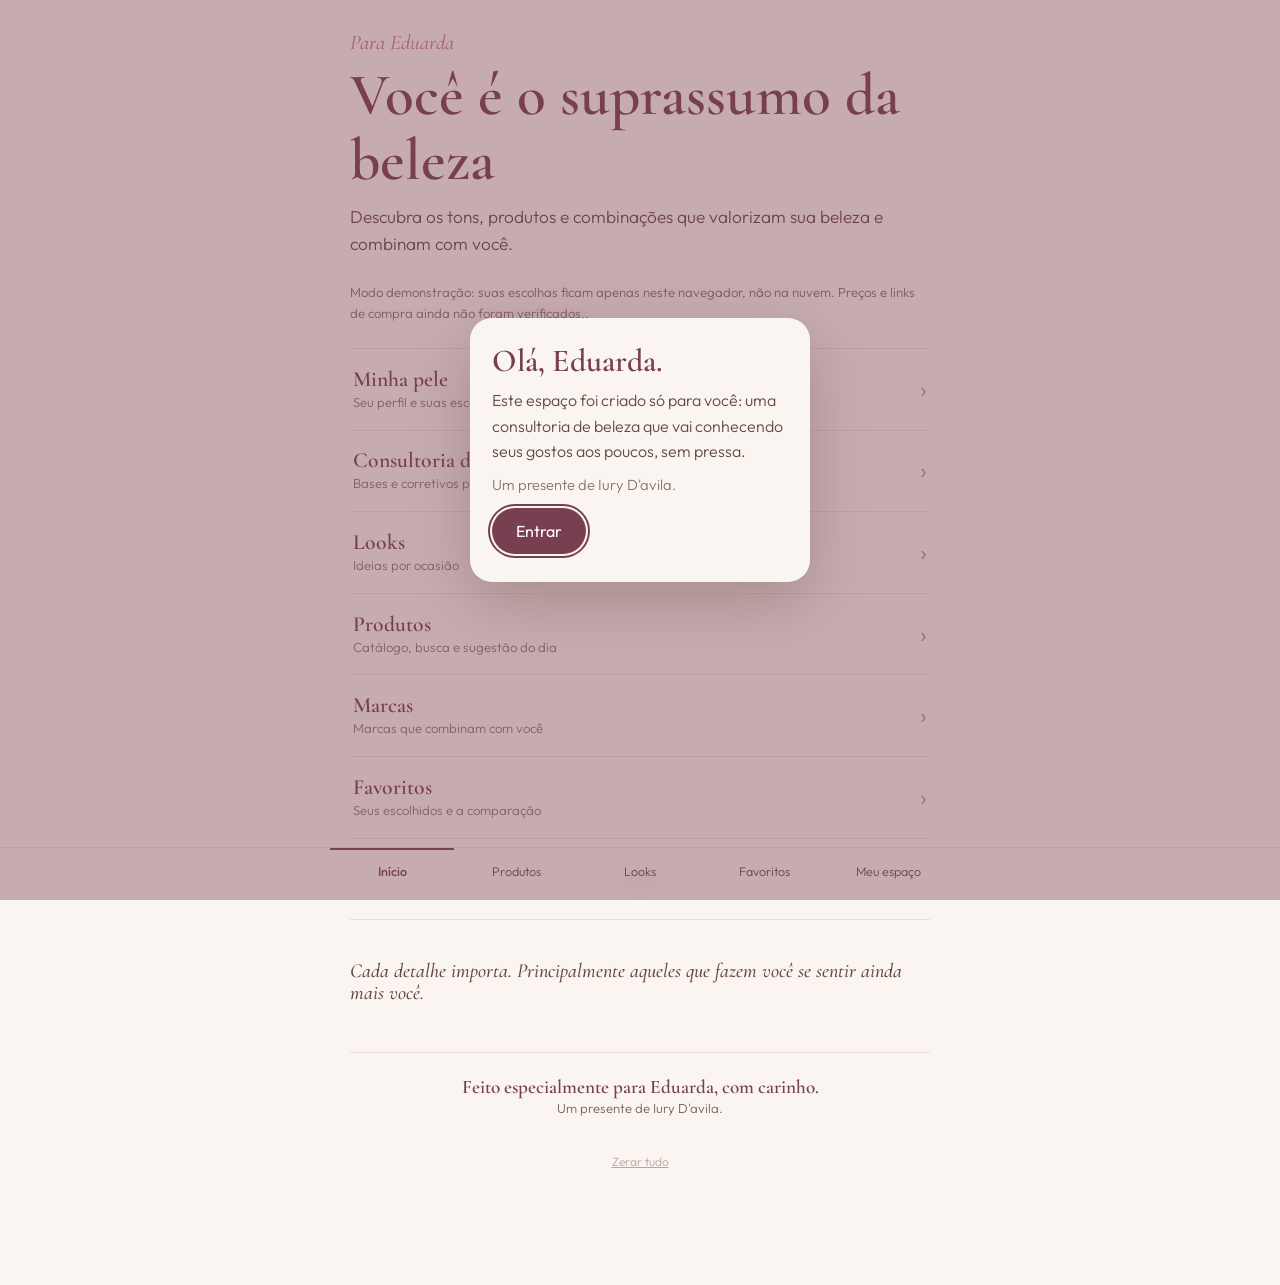
==== commit 771267e7: "Add files via upload" ====
--- a/index.html
+++ b/index.html
@@ -6,8 +6,8 @@
 <link rel="stylesheet" href="css/style.css"></head>
 <body><a class="skip" href="#main">Ir para o conteúdo</a>
 <main id="main">
-<dialog id="welcome" aria-labelledby="wt"><h2 id="wt">Olá, Eduarda.</h2><p>Este espaço foi criado só para você: uma consultoria de beleza que vai conhecendo seus gostos aos poucos, sem pressa.</p><p class="muted">Um presente de Iury D'avila.</p><button class="btn" id="enter">Entrar</button></dialog><p class="for">Para Eduarda</p><h1 class="big">Sua beleza, do seu jeito.</h1><p class="lead">Descubra os tons, produtos e combinações que valorizam sua beleza e combinam com você.</p><div id="mode" class="mode" role="status"></div><nav class="hubs" aria-label="Seções"><a class="hub" href="pele.html"><span><b>Minha pele</b><small>Seu perfil e suas escolhas</small></span><i aria-hidden="true">›</i></a><a class="hub" href="base.html"><span><b>Consultoria de base</b><small>Bases e corretivos para você</small></span><i aria-hidden="true">›</i></a><a class="hub" href="looks.html"><span><b>Looks</b><small>Ideias por ocasião</small></span><i aria-hidden="true">›</i></a><a class="hub" href="produtos.html"><span><b>Produtos</b><small>Catálogo, busca e sugestão do dia</small></span><i aria-hidden="true">›</i></a><a class="hub" href="marcas.html"><span><b>Marcas</b><small>Marcas que combinam com você</small></span><i aria-hidden="true">›</i></a><a class="hub" href="favoritos.html"><span><b>Favoritos</b><small>Seus escolhidos e a comparação</small></span><i aria-hidden="true">›</i></a><a class="hub" href="espaco.html"><span><b>Meu espaço</b><small>Nécessaire, notas e seus dados</small></span><i aria-hidden="true">›</i></a></nav><p class="quote">Cada detalhe importa. Principalmente aqueles que fazem você se sentir ainda mais você.</p>
-<footer><p>Feito especialmente para Eduarda, com carinho.</p><small>Um presente de Iury D'avila.</small></footer></main>
+<dialog id="welcome" aria-labelledby="wt"><h2 id="wt">Olá, Eduarda.</h2><p>Este espaço foi criado só para você: uma consultoria de beleza que vai conhecendo seus gostos aos poucos, sem pressa.</p><p class="muted">Um presente de Iury D'avila.</p><button class="btn" id="enter">Entrar</button></dialog><p class="for">Para Eduarda</p><h1 class="big">Você é o suprassumo da beleza</h1><p class="lead">Descubra os tons, produtos e combinações que valorizam sua beleza e combinam com você.</p><div id="mode" class="mode" role="status"></div><nav class="hubs" aria-label="Seções"><a class="hub" href="pele.html"><span><b>Minha pele</b><small>Seu perfil e suas escolhas</small></span><i aria-hidden="true">›</i></a><a class="hub" href="base.html"><span><b>Consultoria de base</b><small>Bases e corretivos para você</small></span><i aria-hidden="true">›</i></a><a class="hub" href="looks.html"><span><b>Looks</b><small>Ideias por ocasião</small></span><i aria-hidden="true">›</i></a><a class="hub" href="produtos.html"><span><b>Produtos</b><small>Catálogo, busca e sugestão do dia</small></span><i aria-hidden="true">›</i></a><a class="hub" href="marcas.html"><span><b>Marcas</b><small>Marcas que combinam com você</small></span><i aria-hidden="true">›</i></a><a class="hub" href="favoritos.html"><span><b>Favoritos</b><small>Seus escolhidos e a comparação</small></span><i aria-hidden="true">›</i></a><a class="hub" href="espaco.html"><span><b>Meu espaço</b><small>Nécessaire, notas e seus dados</small></span><i aria-hidden="true">›</i></a></nav><p class="quote">Cada detalhe importa. Principalmente aqueles que fazem você se sentir ainda mais você.</p>
+<footer><p>Feito especialmente para Eduarda, com carinho.</p><small>Um presente de Iury D'avila.</small></footer><p class="zerop"><button id="zero" class="zero" type="button">Zerar tudo</button></p></main>
 <nav class="tabs" aria-label="Principal"><a href="index.html" aria-current="page">Início</a><a href="produtos.html">Produtos</a><a href="looks.html">Looks</a><a href="favoritos.html">Favoritos</a><a href="espaco.html">Meu espaço</a></nav>
 <div id="toast" class="toast" role="status" aria-live="polite"></div>
 <script src="js/app.js" type="module"></script></body></html>
--- a/css/style.css
+++ b/css/style.css
@@ -3,7 +3,7 @@
 body{margin:0;background:var(--cream);color:var(--brown);font:300 1rem/1.6 Outfit,system-ui,sans-serif}
 main{max-width:620px;margin:auto;padding:calc(1.5rem + env(safe-area-inset-top)) 1.25rem calc(6.5rem + env(safe-area-inset-bottom))}
 h1,h2,h3,.for,.quote,footer p{font-family:"Cormorant Garamond",Georgia,serif;font-weight:600;color:var(--wine);line-height:1.1}
-h1{font-size:2.5rem;margin:.5rem 0 .6rem}h1.big{font-size:clamp(2.9rem,13vw,4.2rem)}h2{font-size:1.7rem;margin:2.2rem 0 .6rem}h3{font-size:1.35rem;margin:0}
+h1{font-size:2.5rem;margin:.5rem 0 .6rem}h1.big{font-size:clamp(2.5rem,11.5vw,3.7rem)}h2{font-size:1.7rem;margin:2.2rem 0 .6rem}h3{font-size:1.35rem;margin:0}
 .lead{font-size:1.08rem;margin:0 0 1.5rem}.muted{opacity:.75;font-size:.92rem}.for{font-style:italic;font-weight:500;font-size:1.3rem;color:var(--rose);margin:.5rem 0 0}
 .skip{position:absolute;left:-999px}.skip:focus{left:8px;top:8px;background:#fff;padding:.5rem;z-index:9}
 :focus-visible{outline:2px solid var(--wine);outline-offset:2px}
@@ -36,3 +36,4 @@
 dialog::backdrop{background:rgba(120,63,80,.4)}dialog h2{font-size:2rem;margin:0 0 .6rem}dialog p{margin:.5rem 0}
 .toast{position:fixed;bottom:calc(4.8rem + env(safe-area-inset-bottom));left:50%;transform:translate(-50%,300%);background:var(--wine);color:#fff;padding:.7rem 1.2rem;border-radius:99px;font-size:.9rem;transition:transform .3s;width:max-content;max-width:90vw;text-align:center}.toast.on{transform:translate(-50%,0)}
 @media(prefers-reduced-motion:reduce){*{transition:none!important;scroll-behavior:auto}}
+.zerop{text-align:center;margin:1.5rem 0 0}.zero{background:none;border:0;color:var(--brown);opacity:.45;font:300 .75rem Outfit,sans-serif;text-decoration:underline;cursor:pointer;padding:.7rem 1rem}
